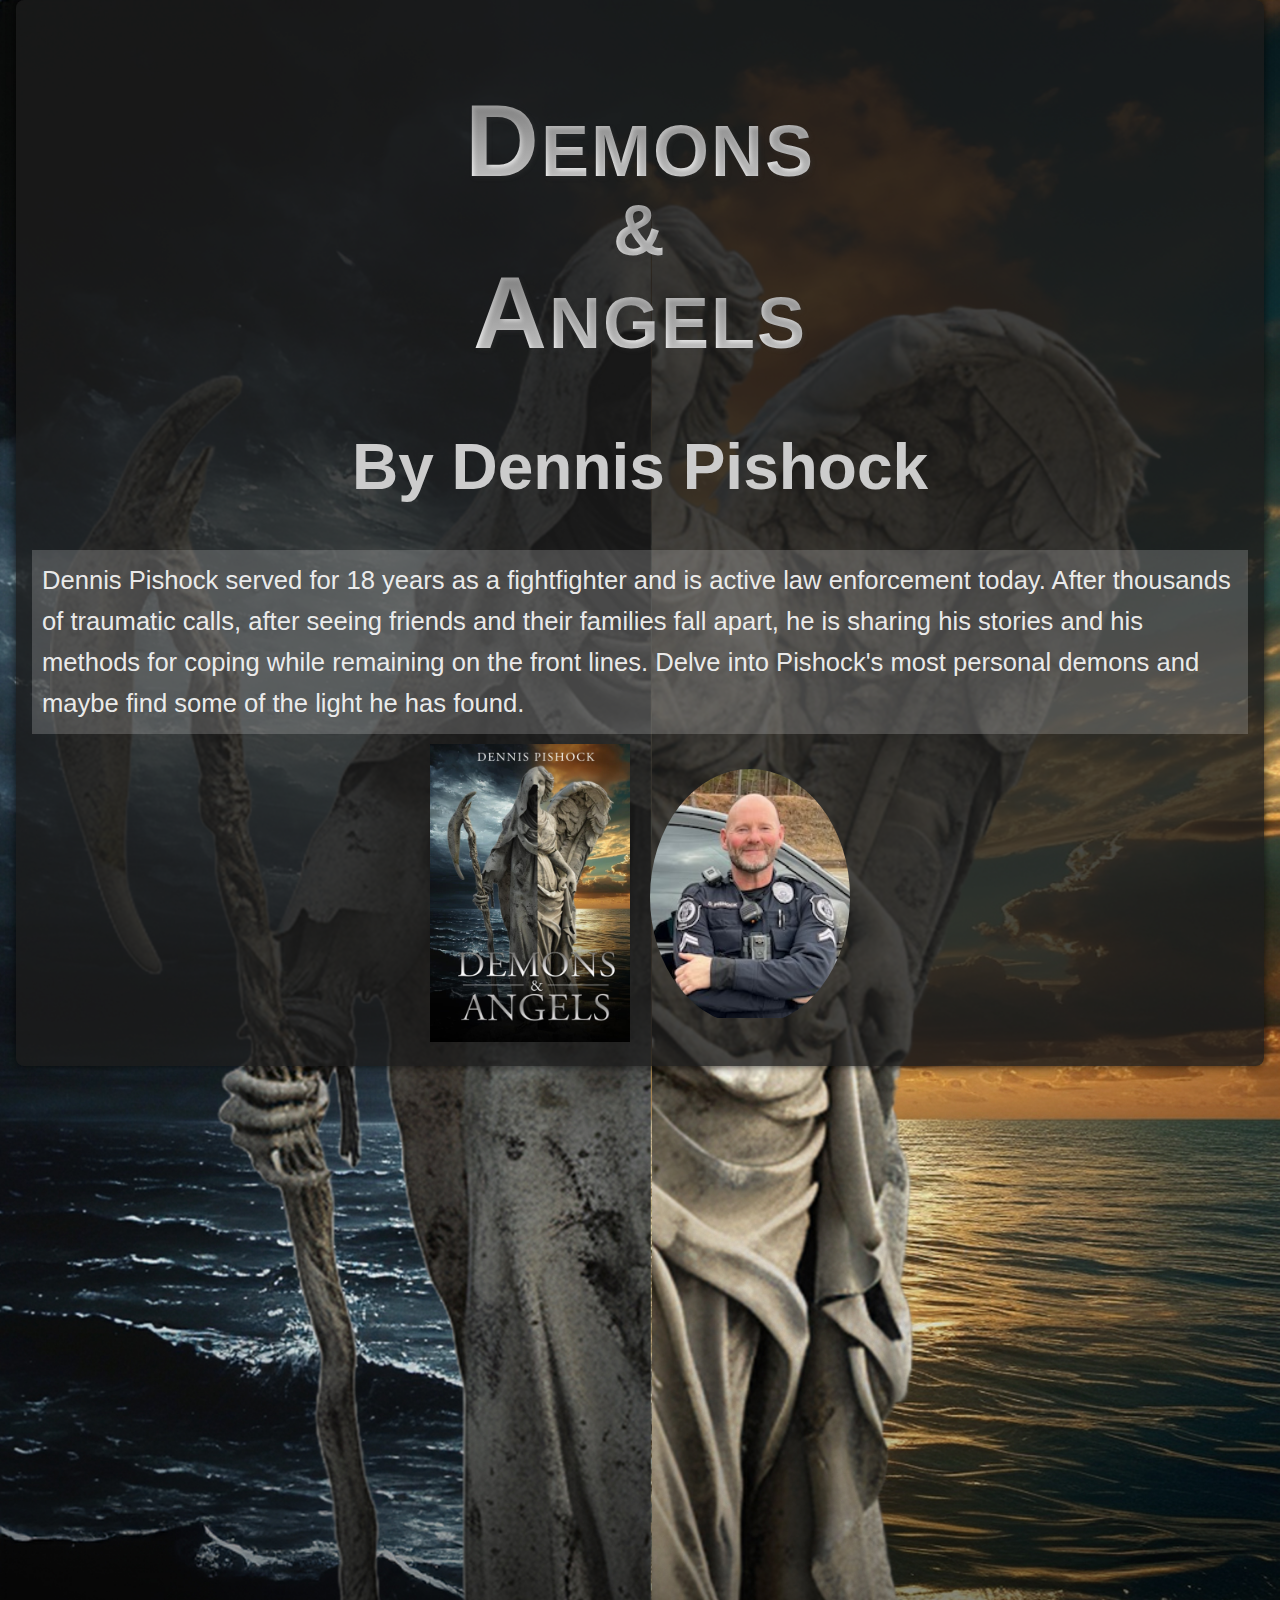
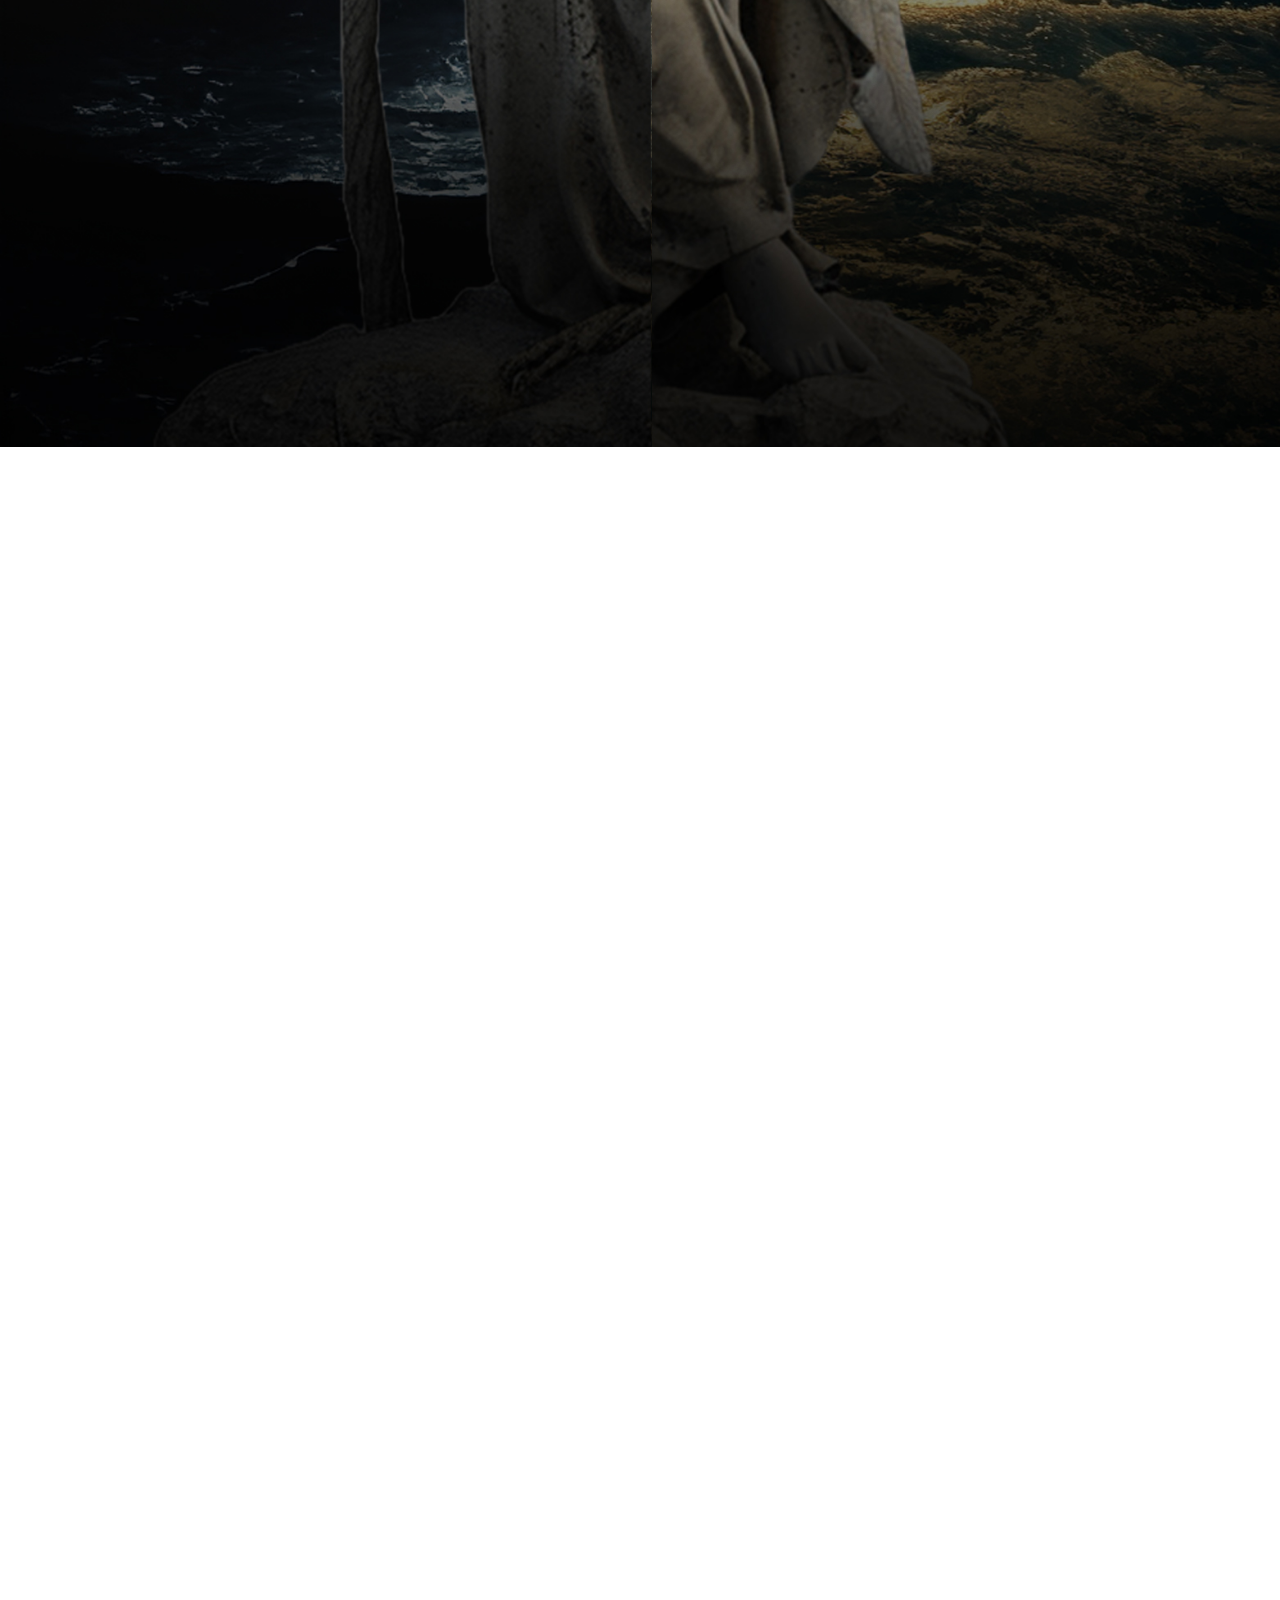
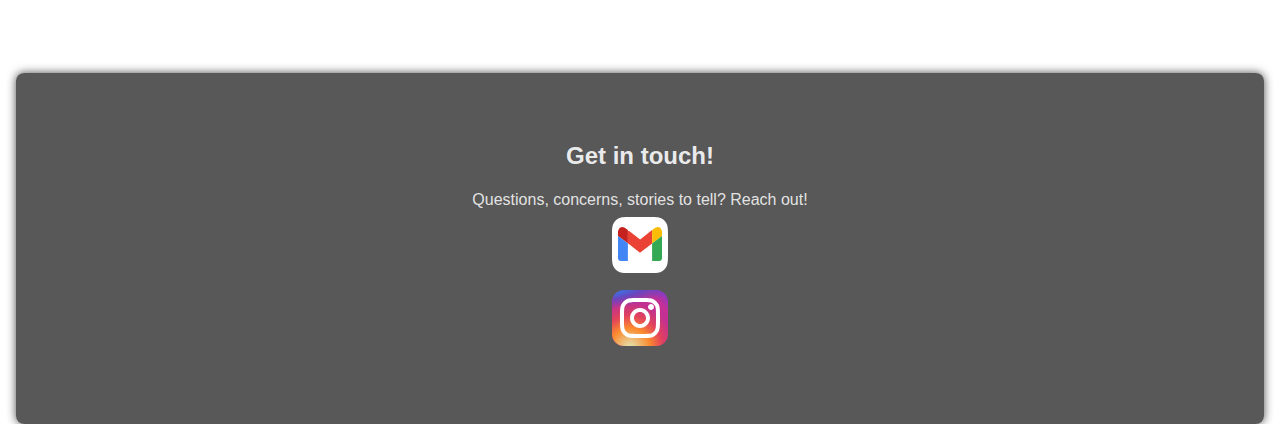
==== index.html @ 076e2043 "feat: overhaul gallery to remove scrolling and other items that were problematic on mobile" ====
<!DOCTYPE html>
<html lang="en">

	<head>
		<script>(function(w,d,s,l,i){w[l]=w[l]||[];w[l].push({'gtm.start':
			new Date().getTime(),event:'gtm.js'});var f=d.getElementsByTagName(s)[0],
			j=d.createElement(s),dl=l!='dataLayer'?'&l='+l:'';j.async=true;j.src=
			'https://www.googletagmanager.com/gtm.js?id='+i+dl;f.parentNode.insertBefore(j,f);
			})(window,document,'script','dataLayer','GTM-PN4RQTBS');
		</script>

		<meta charset="UTF-8">
		<meta name="viewport" content="width=device-width, initial-scale=1.0">
		<meta name="description" content="The demons are the trolls telling you are not good enough, you didn't train hard enough, or you're never going to get that dream home or job promotion. The demons are also the ones we encounter on the worst of incidents. These demons are very, very real.">
		<meta name="keywords" content="demons, angels, law enforcement, leo, firefighter, struggle, meditation, martial arts, police">
		<title>Dennis Pishock: Demons & Angels</title>
		<link rel="stylesheet" href="css/styles.css">

		<script type="module" src="js/app.js"></script>
	</head>

	<body>

		<section id="intro">
			<h1>
				<span id="title-1" class="titlify">Demons</span>
				<span id="title-2" class="titlify">&</span>
				<span id="title-3" class="titlify">Angels</span>
			</h1>
			<h2 class="byline">By Dennis Pishock</h2>

			<div class="copyblock greybox">
				<p>Dennis Pishock served for 18 years as a fightfighter and is active law enforcement today.
				After thousands of traumatic calls, after seeing friends and their families fall apart,
				he is sharing his stories and his methods for coping while remaining on the front lines.
				Delve into Pishock's most personal demons and maybe find some of the light he has found.</p>
			</div>

			<div class="intro-image">
				<div><img src="img/cover.jpg" alt="Full cover of Demons and Angels" class="intro-cover"></div>
				<div class="author-image"><img src="img/pishock.png" alt="Dennis Pischock in uniform"></div>
			</div>

		</section>

		<section id="synopsis">
			<p>
				This is my personal journey and a book intended to help not only myself but every LEO and firefighter who has worn the badge,
				spending countless sleepless nights away from their families. I believe this book will also resonate with our military personnel and anyone who has chosen to serve this great country.
				I have trained with and alongside every branch of our exceptional military. Every military member I've spoken with has told me the same thing: they chose public safety to regain the brotherhood they had lost.
				Servitude is where "it's at," and you either understand that or you don't. To those who serve, I love you and look forward to meeting you all in person someday.
				To those who purposely choose not to embrace the honor of serving, you've truly missed out &mdash; you'll never understand.
			</p>
			<a href="https://www.amazon.com/Demons-Angels-Dennis-Pishock-ebook/dp/B0DDJ18MWT/ref=tmm_kin_swatch_0?_encoding=UTF8&qid=&sr=#customerReviews" target="_blank" rel="noopener">
				<button>Read Amazon Reviews</button>
			</a>
		</section>

		<section id="buy">
			<h2>Buy on Amazon</h2>
			<ul>
				<li>
					<a href="https://www.amazon.com/Demons-Angels-Dennis-Pishock/dp/B0DD3QXQTS/ref=tmm_hrd_swatch_0?_encoding=UTF8&qid=&sr=" target="_blank" rel="noopener">Hardback</a>
				</li>
				<li>
					<a href="https://www.amazon.com/Demons-Angels-Dennis-Pishock/dp/B0DCGM8TS5/ref=tmm_pap_swatch_0?_encoding=UTF8&qid=&sr=" target="_blank" rel="noopener">Paperback</a>
				</li>
				<li>
					<a href="https://www.amazon.com/Demons-Angels-Dennis-Pishock-ebook/dp/B0DDJ18MWT/ref=tmm_kin_swatch_0?_encoding=UTF8&qid=&sr=" target="_blank" rel="noopener">Kindle</a>
				</li>
			</ul>
		</section>

		<section id="gallery">
			<h2>Photo Gallery</h2>
			<ol></ol>

			<template id="gallery-item-template">
				<li><img src="" data-caption="" alt=""></li>
			</template>

		</section>

		<section id="contact">
			<h2>Get in touch!</h2>
			<p>Questions, concerns, stories to tell?  Reach out!</p>
			<ul>
				<li>
					<a href="mailto:dpdemonsandangels@gmail.com"><img src="img/icon-gmail.svg" alt="Gmail icon" class="contact-icon"></a>
				</li>
				<li>
					<a href="https://instagram.com/pishocks_patriots" target="_blank" rel="noopener"><img src="img/icon-instagram.svg" alt="Gmail icon" class="contact-icon"></a>
				</li>
			</ul>
		</section>
  </body>
</html>
---- css/styles.css ----
@import url(gallery.css);
@import url(lightbox.css);
/*
    @import url(carousel.css);
*/

:root {
    --black: #000;
    --blackish-90: rgba(0, 0, 0, 0.90);
    --blackish-80: rgba(0, 0, 0, 0.8);
    --blackish-60: rgba(0, 0, 0, 0.60);
    --blackish-50: rgba(0, 0, 0, 0.50);

    --white: #fff;
    --whiteish-90: rgba(255, 255, 255, 0.9);

    --lightgrey: #ccc;
    --lightgrey-90: rgba(245, 245, 245, 0.9);
    --lightgrey-20: rgba(245, 245, 245, 0.2);

    --mediumgrey: #999;
    --darkgrey: #333;
    --darkgrey-80: rgba(46, 46, 46, 0.8);

    --darkgreybg-80: rgba(28, 28, 28, 0.8);

    --greyshadow: rgba(55, 55, 55, 0.3);
    --blackshadow: rgba(0, 0, 0, 0.7);

    --red: #d32f2f;
    --blue: #1976d2;

    --bgimage: url('../img/cover_nowords_1563x2500.jpg');
}

* {
    margin: 0;
    padding: 0;
    box-sizing: border-box;
}

body {
    font-family: Garamond, Arial, sans-serif;
    background-color: var(--darkgreybg-80);
    color: var(--lightgrey-90);
    line-height: 1.6;
    padding: 0 1em;
    background: var(--bgimage) top center no-repeat;
    background-size: cover;
    background-attachment: fixed;
}

html {
    scroll-behavior: smooth;
}

section {
    padding: 4em 0;
    text-align: center;
    background-color: var(--darkgreybg-80);
    box-shadow: 0 0 10px var(--blackshadow);
    border-radius: 8px;
    margin-bottom: 2em;
    opacity: 0;
    transform: translateY(50px);
    transition: opacity 0.6s ease-out, transform 0.6s ease-out;
}

section#intro {
    animation: fadeInImmediate 0.6s ease-out forwards;
}

section.visible {
    opacity: 1;
    transform: translateY(0);
}

h1, h2 {
    color: var(--whiteish-90);
    margin-bottom: 0.5em;
}

#intro {
    padding: 6em 1em 1em 1em;
    color: var(--whiteish-90);
}

#intro h1 {
    font-size: 2.5em;
    letter-spacing: 2px;
    margin-bottom: 0.5em;
}

#intro p {
    font-size: 2vw;
}

@media (max-width: 768px) {
    #intro p {
        font-size: 3vw;
    }
}

@media (max-width: 500px) {
    #intro p {
        font-size: 4.5vw;
    }
}


#intro h1 {
    font-size: 8vw;
    text-align: center;
}

#intro h1 span {
    line-height: 7vw;
    font-variant: small-caps;
    display: block;
}

#intro h1 #title-2 {
    font-size: 70%;
}

#intro h1 #title-3 {
    position: relative;
    top: -7px;
}

.titlify {
    background: linear-gradient(to bottom, var(--mediumgrey), var(--white));
    -webkit-background-clip: text;
    -webkit-text-fill-color: transparent;
    background-clip: text;
    text-shadow: 2px 2px 4px var(--greyshadow);
}

.byline {
    color: var(--lightgrey);
    text-align: center;
    font-size: 5vw;
}

.subtitle {
    font-size: 4vw;
    margin: 15px 0px;
}

.intro-image {
    margin-top: 10px;
    display: flex;
    flex-direction: column;
    align-items: center;
    justify-content: center;
    text-align: center;
    gap: 20px;
}

@media (min-width: 500px) {
    .intro-image {
        flex-direction: row;
    }
}

.intro-image .intro-cover {
    width: 200px;
}

.intro-image .author-image {
    width: 200px;
    border-radius: 50%;
    overflow: hidden;
}

.intro-image .author-image img {
    width: 100%;
    height: 100%;
    object-fit: cover;
}

.greybox {
    background-color: var(--lightgrey-20);
}

#synopsis {
    background-color: var(--darkgrey-80);
    padding: 2vw;
}

#synopsis p {
    text-align: left;
    font-size: 2vw;
    max-width: 800px;
    margin: 0 auto;
    padding: 1em;
    color: var(--lightgrey-90);
}

@media (max-width: 768px) {
    #synopsis p {
        font-size: 3vw;
    }
}

@media (max-width: 500px) {
    #synopsis p {
        font-size: 4.5vw;
    }
}

#synopsis button {
    background-color: var(--red);
    color: var(--white);
    border: none;
    padding: 0.75em 1.5em;
    font-size: 1em;
    cursor: pointer;
    transition: background-color 0.3s ease;
}

#synopsis button:hover {
    background-color: var(--blue);
}

#buy {
    background-color: var(--blackish-80);
}

#buy ul {
    list-style: none;
    display: flex;
    justify-content: center;
    gap: 2em;
}

#buy a {
    text-decoration: none;
    color: var(--blue);
    font-size: 1.1em;
    border-bottom: 2px solid transparent;
    transition: border-bottom 0.3s ease;
}

#buy a:hover {
    border-bottom: 2px solid var(--red);
}

#gallery {
    position: relative;
    overflow: hidden;
    padding: 2em 1em;
    background-color: var(--darkgrey-80);
    text-align: center;
}

#contact {
    opacity: 1;
    background-color: var(--darkgrey-80);
}

#contact ul {
    list-style: none;
    padding: 0;
}

#contact .contact-icon {
    width: 5vw;
}

#contact a {
    text-decoration: none;
    color: var(--red);
    font-size: 1.2em;
    transition: color 0.3s ease;
}

#contact a:hover {
    color: var(--blue);
}

.copyblock {
    text-align: left;
    padding: 10px;
}

@media (max-width: 768px) {
    #buy ul {
        flex-direction: column;
    }

    #intro h1 {
        font-size: 2em;
    }

    #intro p {
        font-size: 1em;
    }
}

@keyframes fadeInImmediate {
    0% {
        opacity: 0;
        transform: translateY(50px);
    }
    100% {
        opacity: 1;
        transform: translateY(0);
    }
}
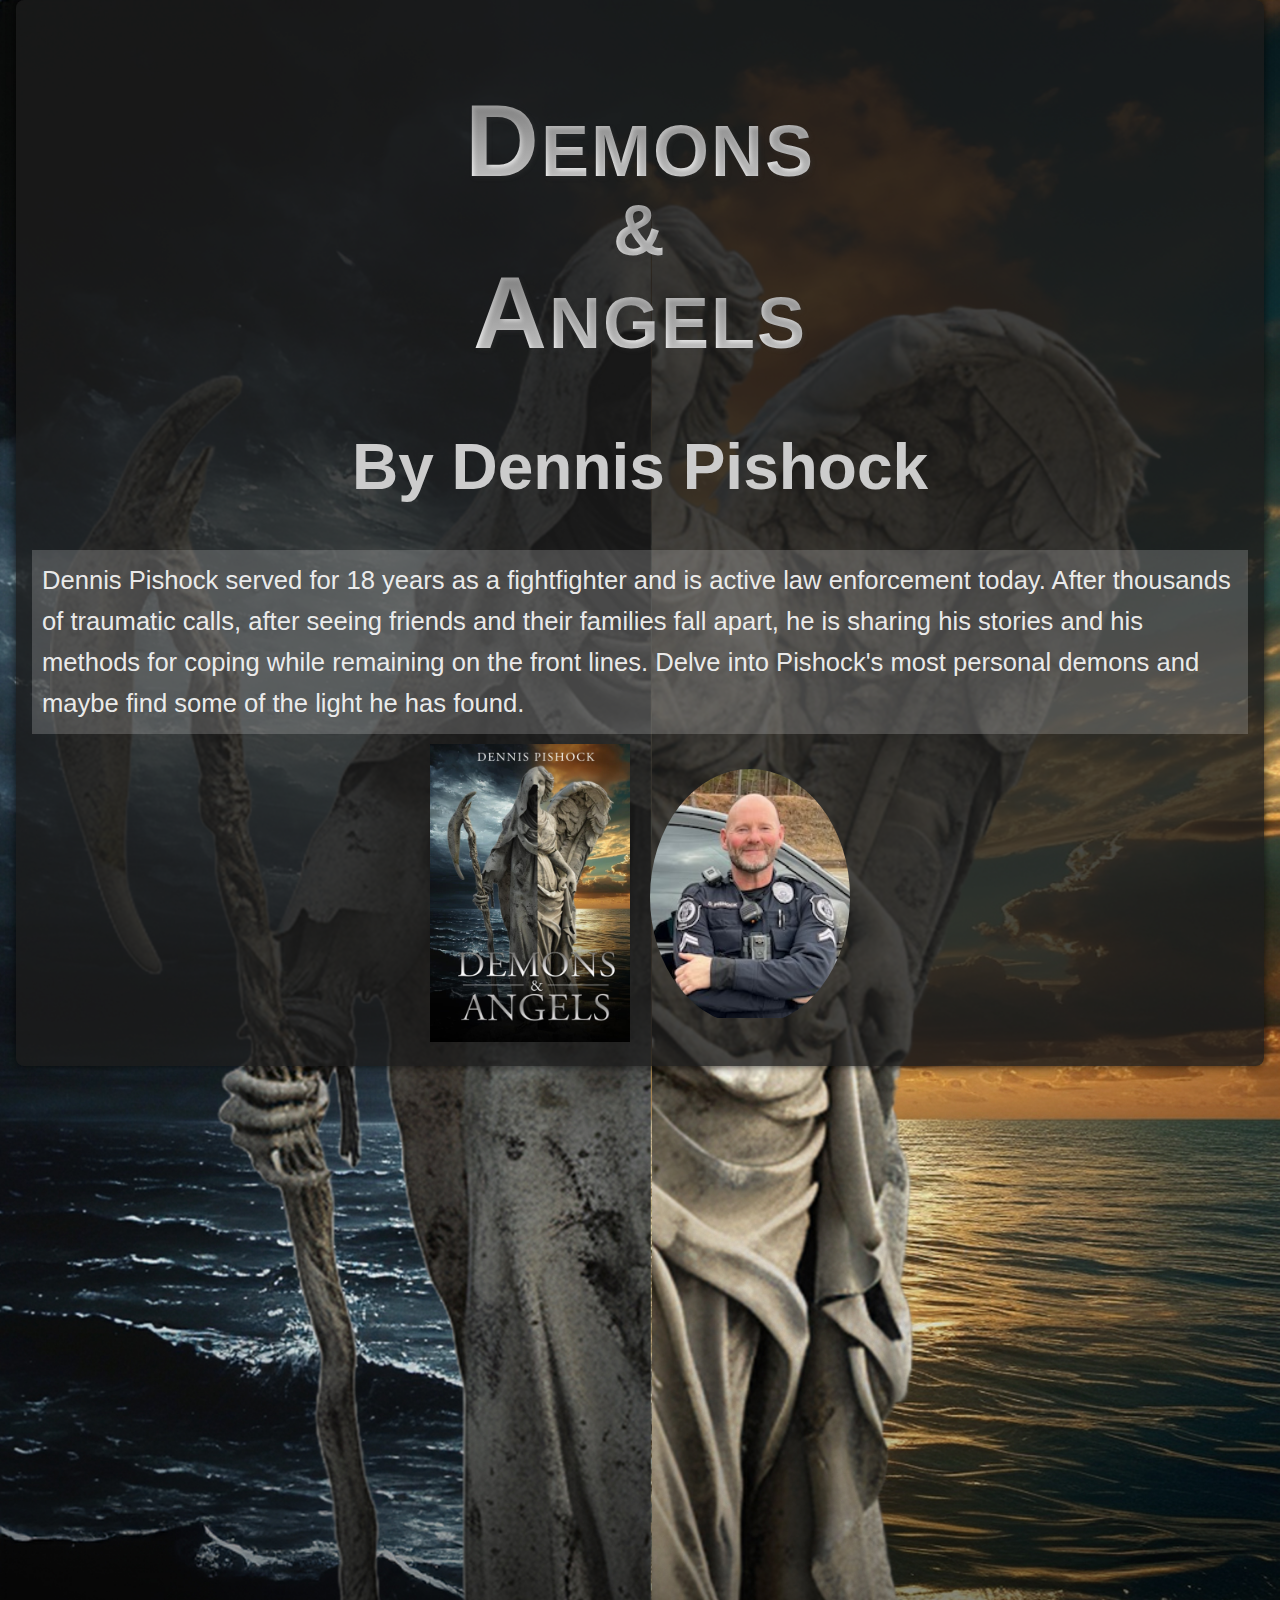
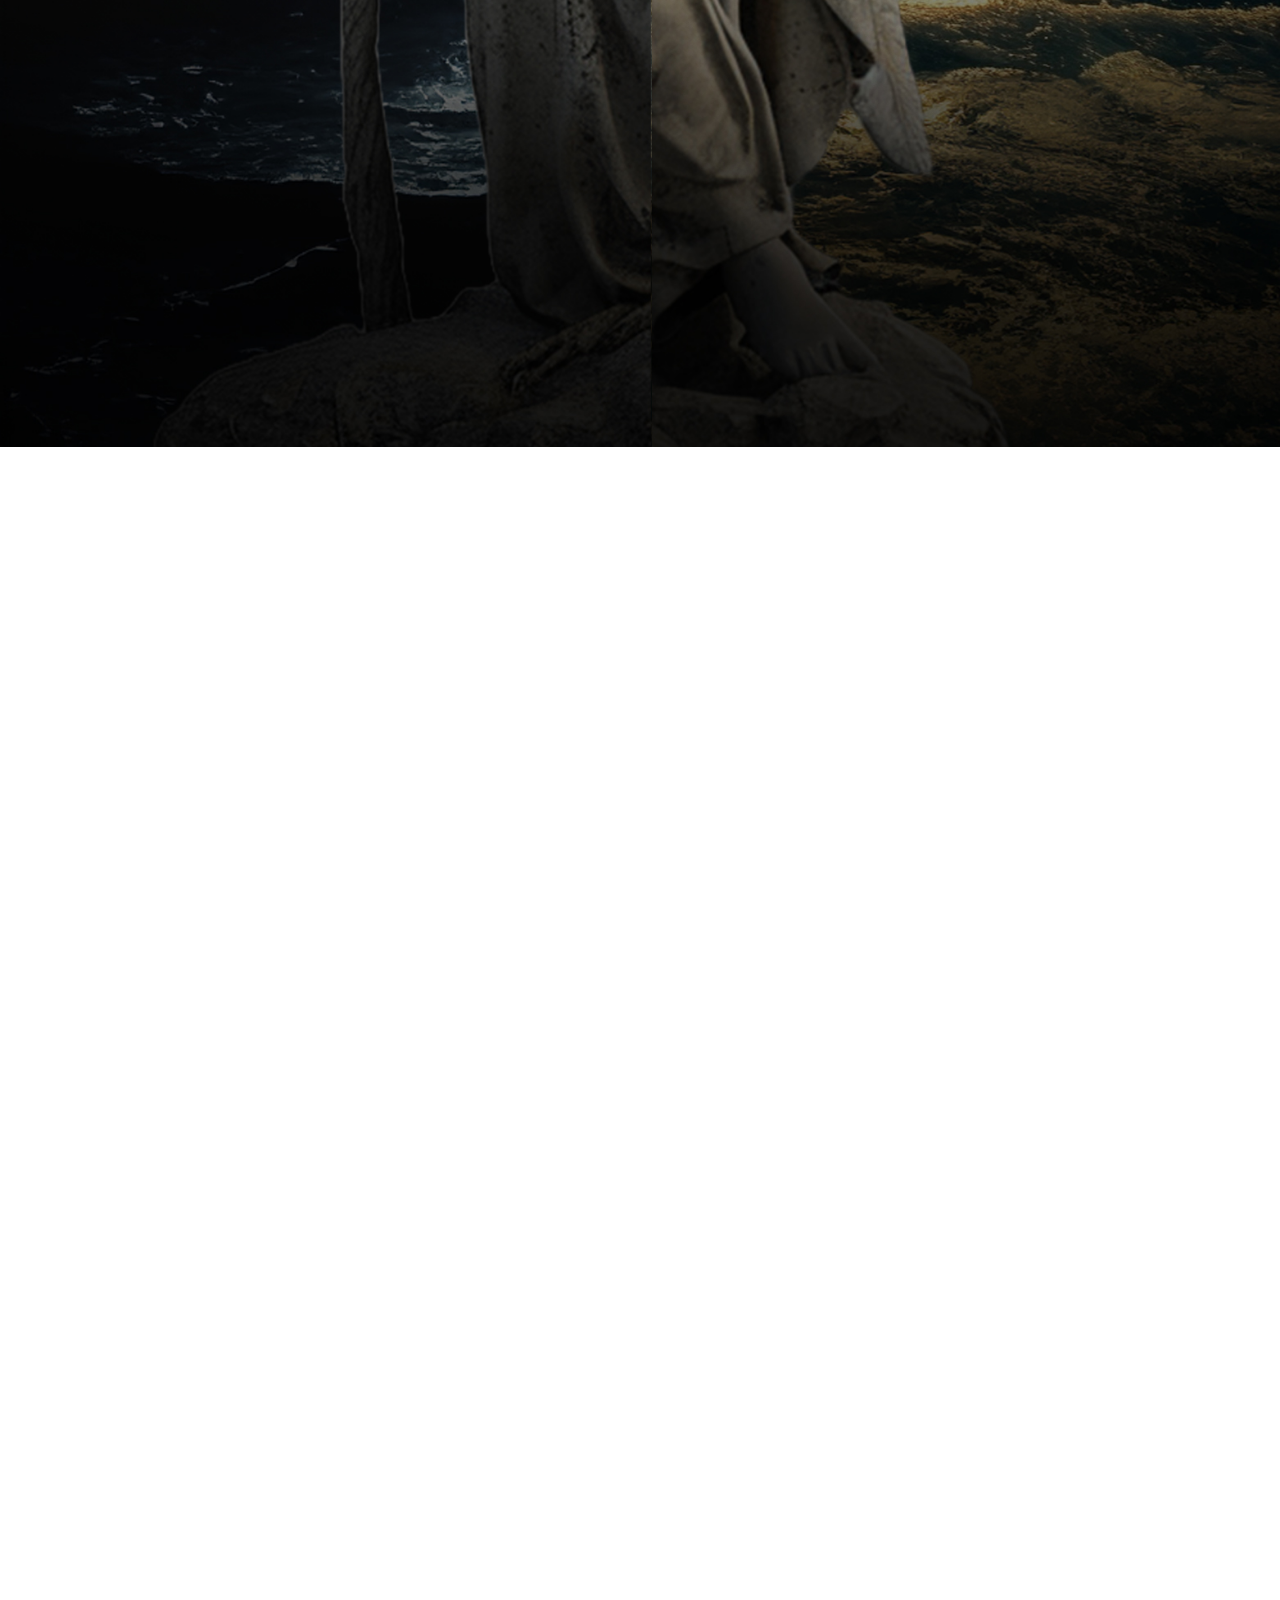
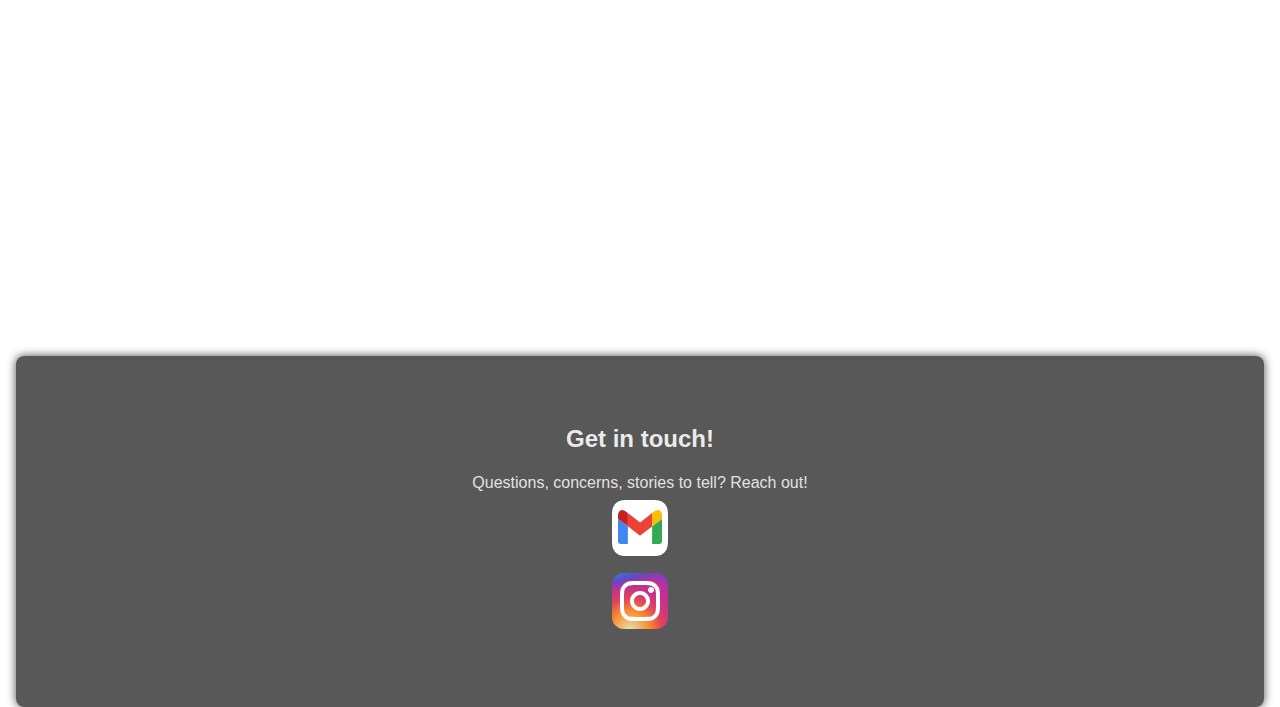
==== commit de483488: "feat: add buttons and implement review listing" ====
--- a/index.html
+++ b/index.html
@@ -14,6 +14,7 @@
 		<meta name="description" content="The demons are the trolls telling you are not good enough, you didn't train hard enough, or you're never going to get that dream home or job promotion. The demons are also the ones we encounter on the worst of incidents. These demons are very, very real.">
 		<meta name="keywords" content="demons, angels, law enforcement, leo, firefighter, struggle, meditation, martial arts, police">
 		<title>Dennis Pishock: Demons & Angels</title>
+		<link rel="icon" type="image/x-icon" href="favicon.ico">
 		<link rel="stylesheet" href="css/styles.css">
 
 		<script type="module" src="js/app.js"></script>
@@ -60,23 +61,68 @@
 			<h2>Buy on Amazon</h2>
 			<ul>
 				<li>
-					<a href="https://www.amazon.com/Demons-Angels-Dennis-Pishock/dp/B0DD3QXQTS/ref=tmm_hrd_swatch_0?_encoding=UTF8&qid=&sr=" target="_blank" rel="noopener">Hardback</a>
+					<a href="https://www.amazon.com/Demons-Angels-Dennis-Pishock/dp/B0DD3QXQTS/ref=tmm_hrd_swatch_0?_encoding=UTF8&qid=&sr=" target="_blank" rel="noopener" class="buy-button">Hardback</a>
 				</li>
 				<li>
-					<a href="https://www.amazon.com/Demons-Angels-Dennis-Pishock/dp/B0DCGM8TS5/ref=tmm_pap_swatch_0?_encoding=UTF8&qid=&sr=" target="_blank" rel="noopener">Paperback</a>
+					<a href="https://www.amazon.com/Demons-Angels-Dennis-Pishock/dp/B0DCGM8TS5/ref=tmm_pap_swatch_0?_encoding=UTF8&qid=&sr=" target="_blank" rel="noopener" class="buy-button">Paperback</a>
 				</li>
 				<li>
-					<a href="https://www.amazon.com/Demons-Angels-Dennis-Pishock-ebook/dp/B0DDJ18MWT/ref=tmm_kin_swatch_0?_encoding=UTF8&qid=&sr=" target="_blank" rel="noopener">Kindle</a>
+					<a href="https://www.amazon.com/Demons-Angels-Dennis-Pishock-ebook/dp/B0DDJ18MWT/ref=tmm_kin_swatch_0?_encoding=UTF8&qid=&sr=" target="_blank" rel="noopener" class="buy-button">Kindle</a>
 				</li>
 			</ul>
+
+			<div id="reviews">
+				<!--★ ☆-->
+				<h3>What people are saying</h3>
+				<div class="review">
+					<div class="review-header">
+						<span class="review-stars">★★★★★</span>
+						<span class="reviewer-name">Tami britt</span>
+						<span class="review-title">MUST READ!!</span>
+					</div>
+					<div class="review-date-location">Reviewed in the United States on August 21, 2024</div>
+					<p class="review-text">
+						"If you're military or public safety, active or retired, if you're thinking about considering one of these career paths, READ THIS BOOK! ..."
+						<a href="https://www.amazon.com/gp/customer-reviews/R1P83FTAISD0F0/ref=cm_cr_dp_d_rvw_ttl?ie=UTF8&ASIN=B0DDJ18MWT" target="_blank" rel="noopener" class="read-full">Read full review</a>
+					</p>
+				</div>
+				<div class="review">
+					<div class="review-header">
+						<span class="review-stars">★★★★★</span>
+						<span class="reviewer-name">A. J. and R.J.</span>
+						<span class="review-title">An awesome book on a difficult subject.</span>
+					</div>
+					<div class="review-date-location">Reviewed in the United States on August 26, 2024</div>
+					<p class="review-text">
+						"A must read for anyone who has been a fire fighter or law enforcement officer or is considering one of these career paths. ..."
+						<a href="https://www.amazon.com/gp/customer-reviews/R37LE2A5ZU4LBE/ref=cm_cr_dp_d_rvw_ttl?ie=UTF8&ASIN=B0DDJ18MWT" target="_blank" rel="noopener" class="read-full">Read full review</a>
+					</p>
+				</div>
+				<div class="review">
+					<div class="review-header">
+						<span class="review-stars">★★★★★</span>
+						<span class="reviewer-name">Alysia Cahn</span>
+						<span class="review-title">Wrath</span>
+					</div>
+					<div class="review-date-location">Reviewed in the United States on August 22, 2024</div>
+					<p class="review-text">
+						"Having worked with Dennis for years and having demons from the military, fire service, and now a park ranger, this hits home. The issues that we all suffer are real..."
+						<a href="https://www.amazon.com/gp/customer-reviews/R3BIVJZA5SYBFV/ref=cm_cr_dp_d_rvw_ttl?ie=UTF8&ASIN=B0DDJ18MWT" target="_blank" rel="noopener" class="read-full">Read full review</a>
+					</p>
+				</div>
+			</div>
+
 		</section>
+		
+
+		
 
 		<section id="gallery">
 			<h2>Photo Gallery</h2>
 			<ol></ol>
 
 			<template id="gallery-item-template">
-				<li><img src="" data-caption="" alt=""></li>
+				<li><img></li>
 			</template>
 
 		</section>
--- a/css/styles.css
+++ b/css/styles.css
@@ -191,7 +191,6 @@
 #synopsis p {
     text-align: left;
     font-size: 2vw;
-    max-width: 800px;
     margin: 0 auto;
     padding: 1em;
     color: var(--lightgrey-90);
@@ -225,26 +224,102 @@
 
 #buy {
     background-color: var(--blackish-80);
+    padding: 2em 1em;
+    text-align: center;
 }
 
 #buy ul {
     list-style: none;
     display: flex;
     justify-content: center;
-    gap: 2em;
-}
-
-#buy a {
+    gap: 1.5em;
+    padding: 0;
+}
+
+.buy-button {
+    background-color: var(--blue);
+    color: var(--white);
+    padding: 0.75em 1.5em;
+    border-radius: 5px;
+    font-size: 1.2em;
+    text-transform: uppercase;
     text-decoration: none;
+    transition: background-color 0.3s ease, transform 0.2s ease;
+    display: inline-block;
+    box-shadow: 0 4px 6px rgba(0, 0, 0, 0.1);
+}
+
+.buy-button:hover {
+    background-color: var(--red);
+    transform: translateY(-2px);
+}
+
+.buy-button:active {
+    transform: translateY(0);
+    box-shadow: 0 2px 4px rgba(0, 0, 0, 0.2);
+}
+
+#reviews {
+    margin-top: 2em;
+    padding: 1vw;
+    background-color: var(--blackish-60);
+    border-radius: 8px;
+    box-shadow: 0 4px 6px rgba(0, 0, 0, 0.1);
+}
+
+#reviews h3 {
+    color: var(--white);
+    font-size: 1.5em;
+    margin-bottom: 1em;
+    text-align: center;
+}
+
+.review {
+    padding: 1em;
+    border-bottom: 1px solid var(--greyish-60);
+}
+
+.review:last-child {
+    border-bottom: none;
+}
+
+.review-header {
+    font-size: 0.9em;
+    color: var(--greyish-40);
+    margin-bottom: 0.5em;
+}
+
+.review-stars {
+    color: rgb(255, 164, 28);
+    font-weight: bold;
+}
+
+.reviewer-name {
+    font-weight: bold;
+    color: var(--white);
+}
+
+.review-date-location {
+    color: var(--greyish-40);
+}
+
+.review-text {
+    color: var(--white);
+    font-size: 1em;
+    line-height: 1.5;
+}
+
+.review-text a.read-full {
     color: var(--blue);
-    font-size: 1.1em;
-    border-bottom: 2px solid transparent;
-    transition: border-bottom 0.3s ease;
-}
-
-#buy a:hover {
-    border-bottom: 2px solid var(--red);
-}
+    text-decoration: none;
+    font-weight: bold;
+}
+
+.review-text a.read-full:hover {
+    text-decoration: underline;
+}
+
+
 
 #gallery {
     position: relative;
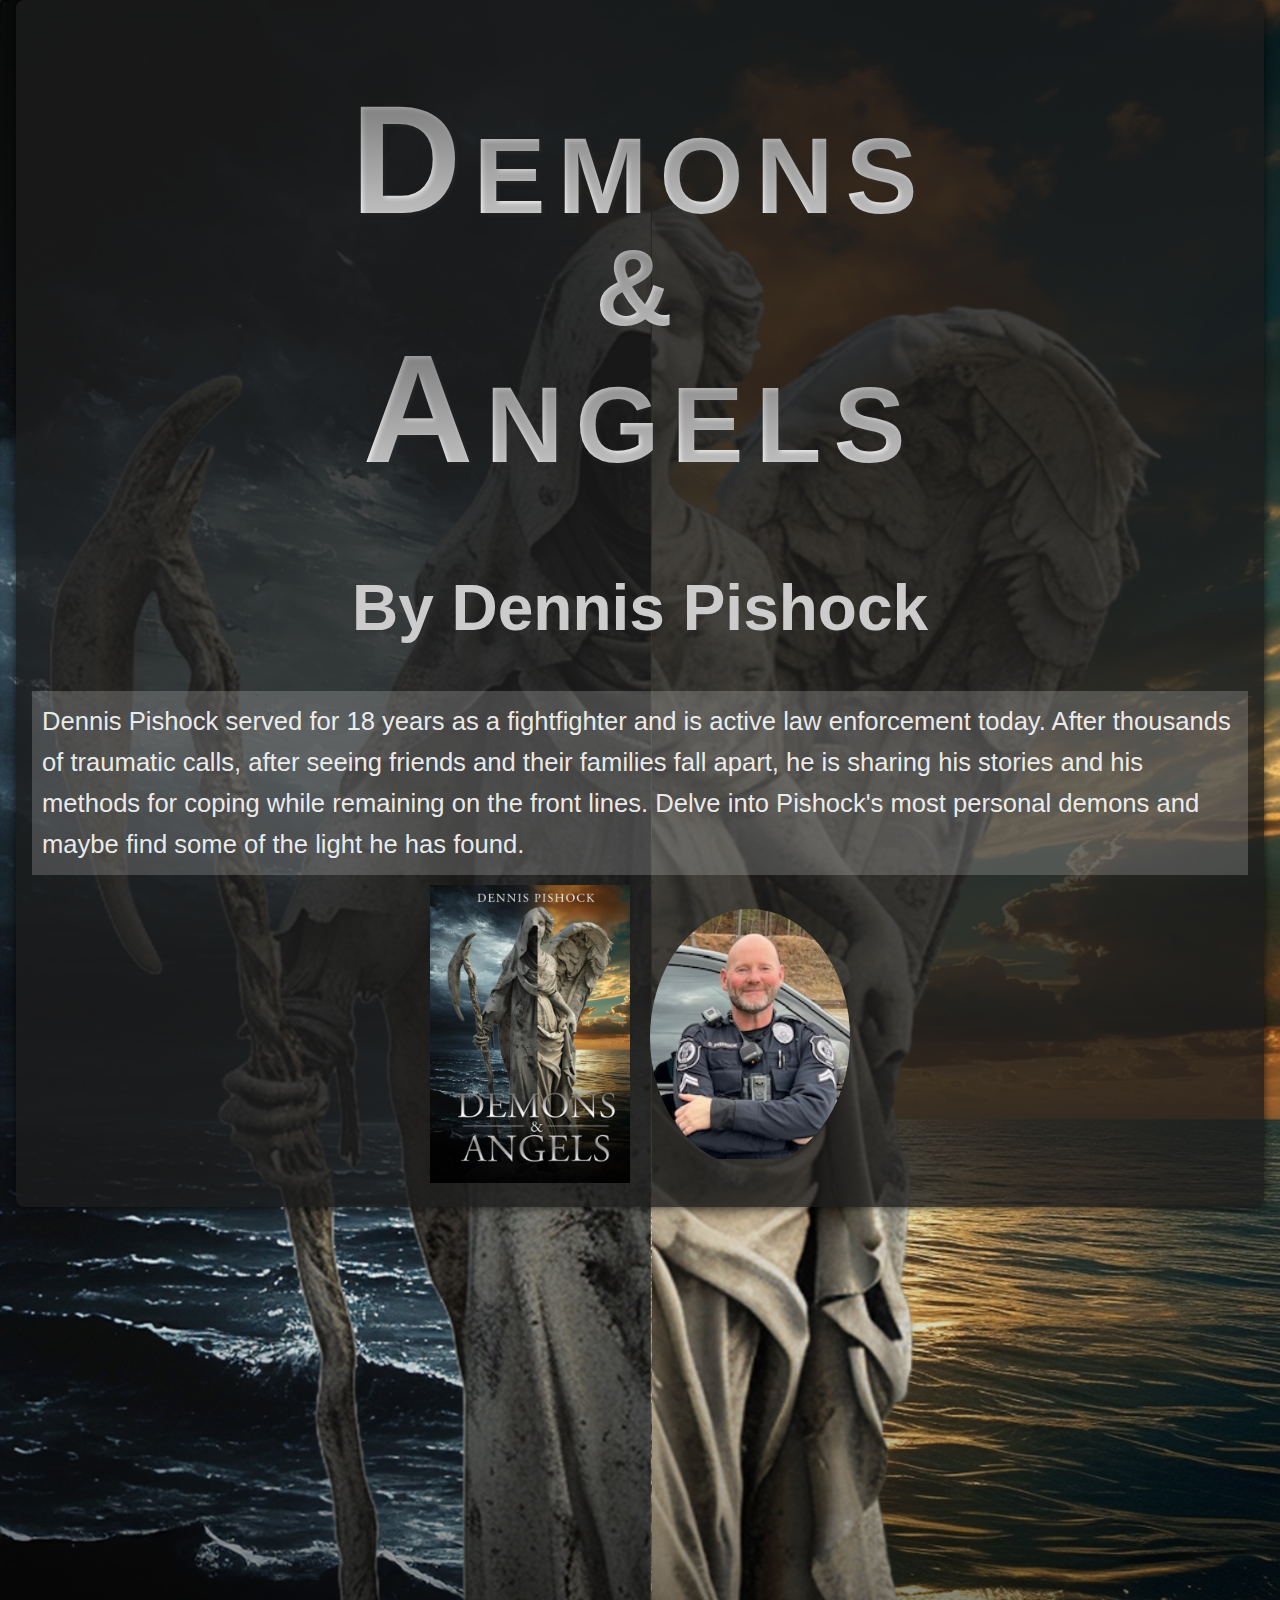
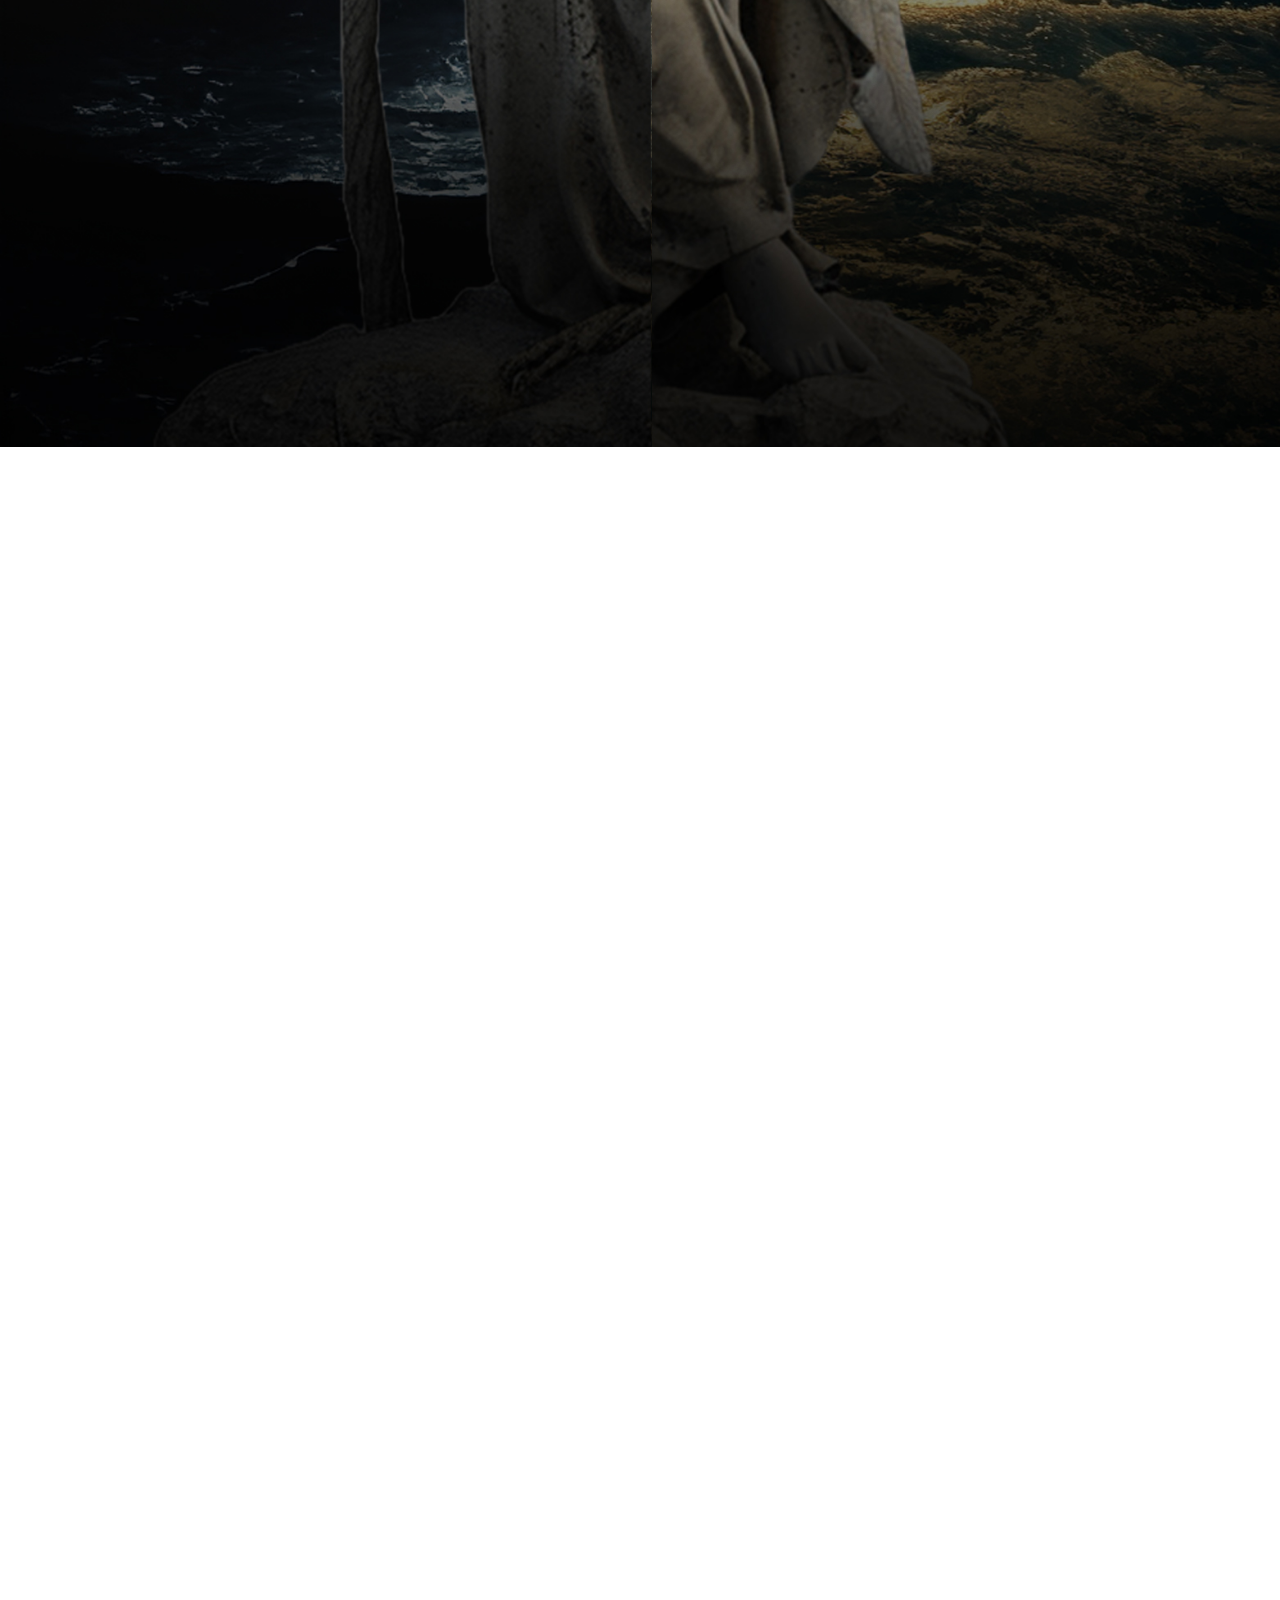
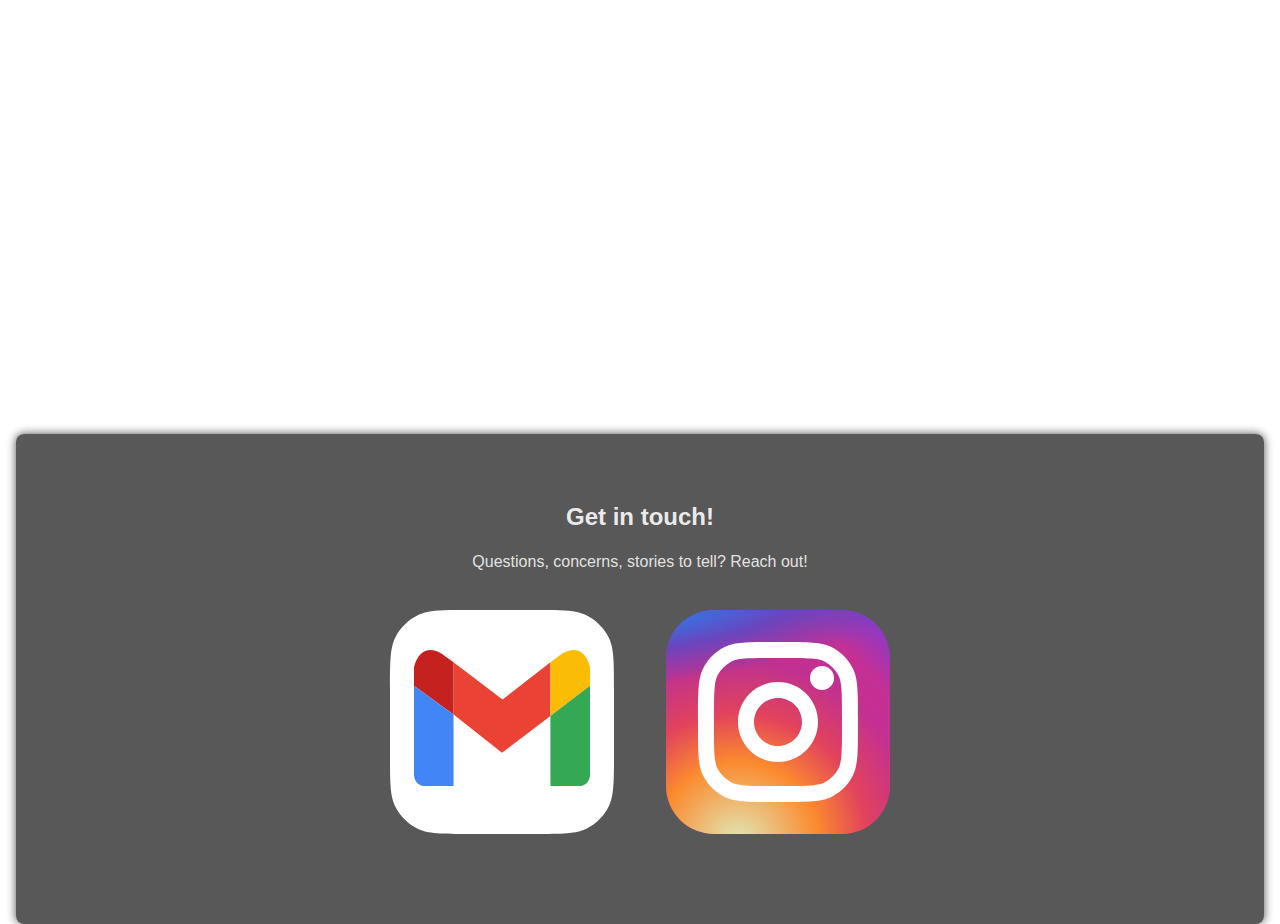
==== commit 57948fd8: "fix: improve footer layout and visibility" ====
--- a/index.html
+++ b/index.html
@@ -73,7 +73,6 @@
 
 			<div id="reviews">
 				<!--★ ☆-->
-				<h3>What people are saying</h3>
 				<div class="review">
 					<div class="review-header">
 						<span class="review-stars">★★★★★</span>
@@ -113,9 +112,6 @@
 			</div>
 
 		</section>
-		
-
-		
 
 		<section id="gallery">
 			<h2>Photo Gallery</h2>
@@ -129,15 +125,16 @@
 
 		<section id="contact">
 			<h2>Get in touch!</h2>
-			<p>Questions, concerns, stories to tell?  Reach out!</p>
-			<ul>
+			<p>Questions, concerns, stories to tell? Reach out!</p>
+			<ul class="contact-list">
 				<li>
 					<a href="mailto:dpdemonsandangels@gmail.com"><img src="img/icon-gmail.svg" alt="Gmail icon" class="contact-icon"></a>
 				</li>
 				<li>
-					<a href="https://instagram.com/pishocks_patriots" target="_blank" rel="noopener"><img src="img/icon-instagram.svg" alt="Gmail icon" class="contact-icon"></a>
+					<a href="https://instagram.com/pishocks_patriots" target="_blank" rel="noopener"><img src="img/icon-instagram.svg" alt="Instagram icon" class="contact-icon"></a>
 				</li>
 			</ul>
 		</section>
-  </body>
+
+	</body>
 </html>--- a/css/styles.css
+++ b/css/styles.css
@@ -1,8 +1,6 @@
 @import url(gallery.css);
 @import url(lightbox.css);
-/*
-    @import url(carousel.css);
-*/
+
 
 :root {
     --black: #000;
@@ -87,7 +85,7 @@
 
 #intro h1 {
     font-size: 2.5em;
-    letter-spacing: 2px;
+    letter-spacing: 12px;
     margin-bottom: 0.5em;
 }
 
@@ -95,26 +93,13 @@
     font-size: 2vw;
 }
 
-@media (max-width: 768px) {
-    #intro p {
-        font-size: 3vw;
-    }
-}
-
-@media (max-width: 500px) {
-    #intro p {
-        font-size: 4.5vw;
-    }
-}
-
-
 #intro h1 {
-    font-size: 8vw;
+    font-size: 12vw;
     text-align: center;
 }
 
 #intro h1 span {
-    line-height: 7vw;
+    line-height: 10vw;
     font-variant: small-caps;
     display: block;
 }
@@ -157,12 +142,6 @@
     gap: 20px;
 }
 
-@media (min-width: 500px) {
-    .intro-image {
-        flex-direction: row;
-    }
-}
-
 .intro-image .intro-cover {
     width: 200px;
 }
@@ -194,18 +173,6 @@
     margin: 0 auto;
     padding: 1em;
     color: var(--lightgrey-90);
-}
-
-@media (max-width: 768px) {
-    #synopsis p {
-        font-size: 3vw;
-    }
-}
-
-@media (max-width: 500px) {
-    #synopsis p {
-        font-size: 4.5vw;
-    }
 }
 
 #synopsis button {
@@ -319,8 +286,6 @@
     text-decoration: underline;
 }
 
-
-
 #gallery {
     position: relative;
     overflow: hidden;
@@ -334,13 +299,18 @@
     background-color: var(--darkgrey-80);
 }
 
-#contact ul {
+.contact-list {
+    margin-top: 20px;
     list-style: none;
     padding: 0;
-}
-
-#contact .contact-icon {
-    width: 5vw;
+    display: flex;
+    flex-direction: row;
+    justify-content: center;
+    gap: 20px;
+}
+
+.contact-icon {
+    width: 20vw;
 }
 
 #contact a {
@@ -354,6 +324,7 @@
     color: var(--blue);
 }
 
+
 .copyblock {
     text-align: left;
     padding: 10px;
@@ -364,13 +335,55 @@
         flex-direction: column;
     }
 
+    #intro p {
+        font-size: 4.5vw;
+    }
+
     #intro h1 {
-        font-size: 2em;
-    }
-
+        font-size: 16vw;
+        letter-spacing: 7px;
+    }    
+
+    #intro h1 span {
+        line-height: 12vw;
+    }
+
+    #synopsis p {
+        font-size: 3vw;
+    }    
+}
+
+@media (max-width: 500px) {
     #intro p {
-        font-size: 1em;
-    }
+        font-size: 4.5vw;
+    }
+
+    #intro h1 {
+        font-size: 16vw;
+        letter-spacing: 7px;
+    }    
+
+    #intro h1 span {
+        line-height: 12vw;
+    }
+
+    #synopsis {
+        padding-bottom: 5vw;
+    }
+
+    #synopsis p {
+        font-size: 4.5vw;
+    }
+}
+
+@media (min-width: 500px) {
+    .intro-image {
+        flex-direction: row;
+    }
+}
+
+@media (max-width: 500px) {
+
 }
 
 @keyframes fadeInImmediate {
@@ -382,4 +395,4 @@
         opacity: 1;
         transform: translateY(0);
     }
-}
+}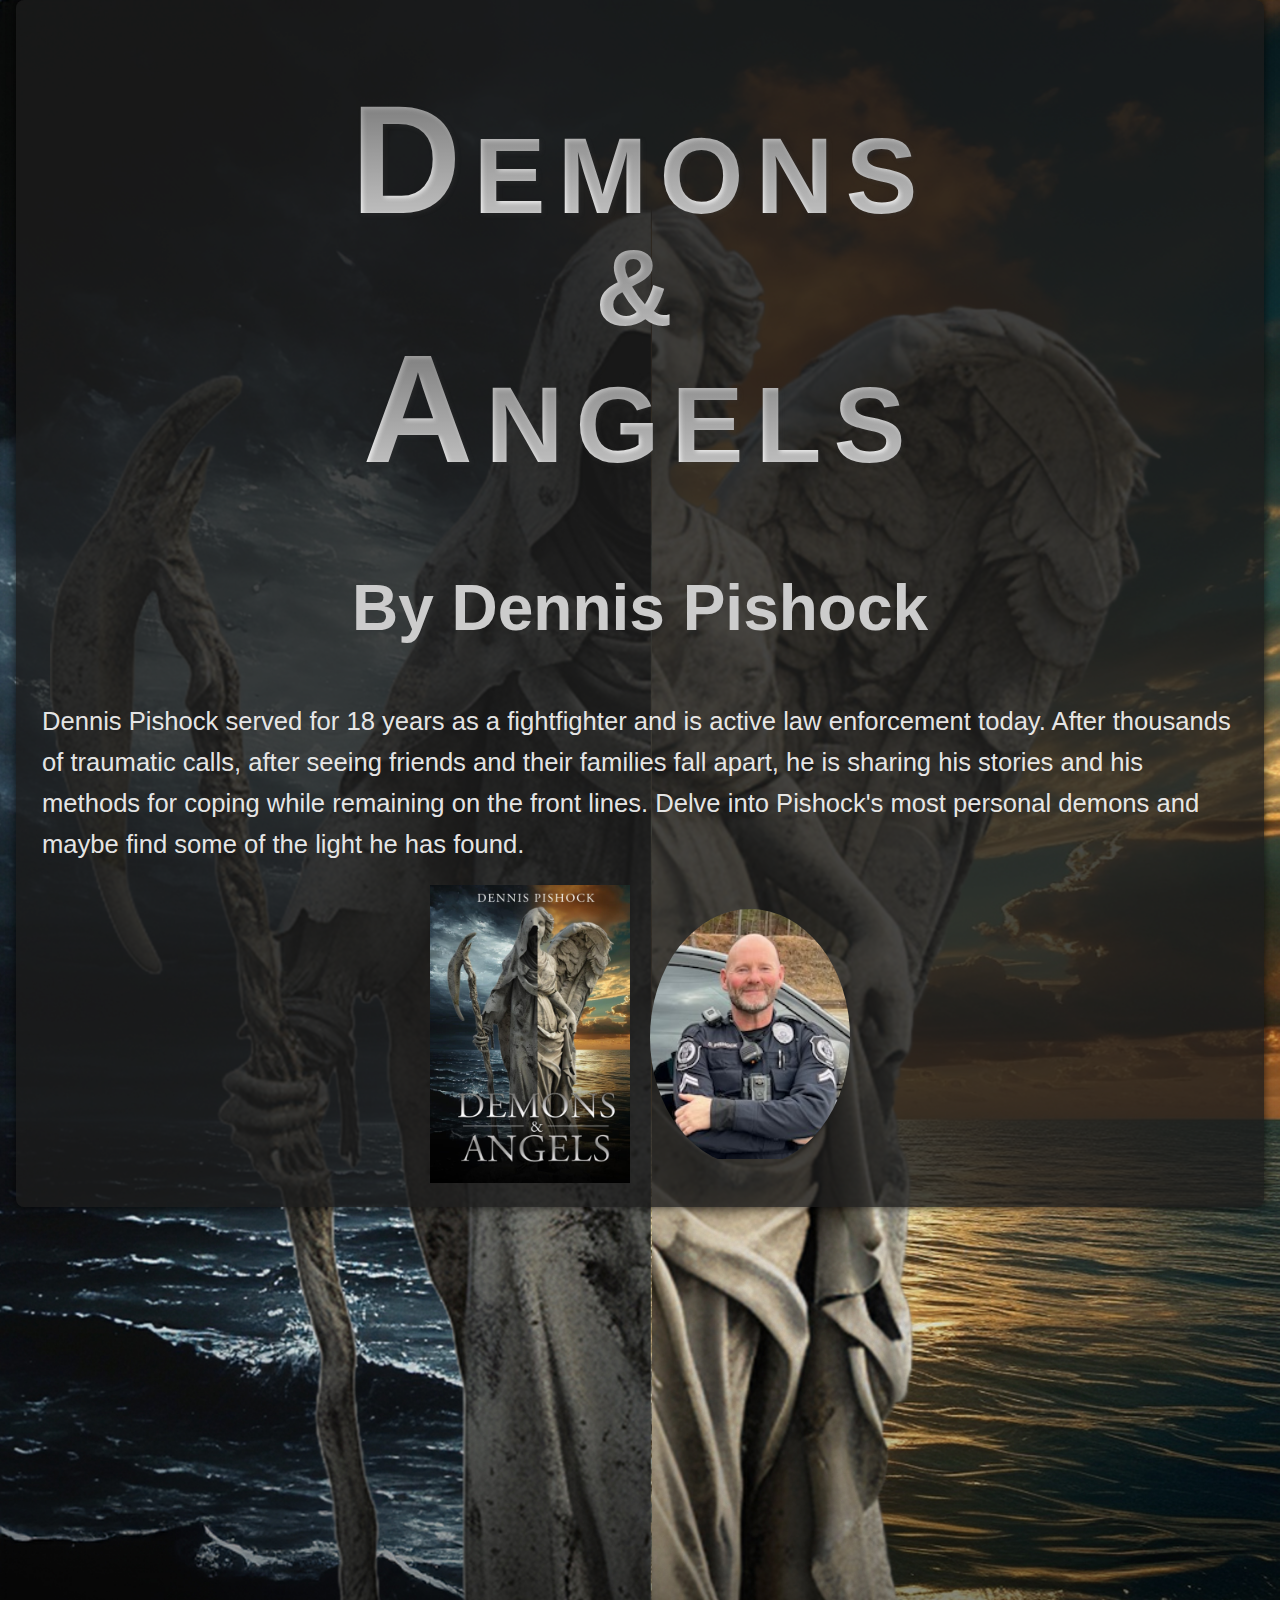
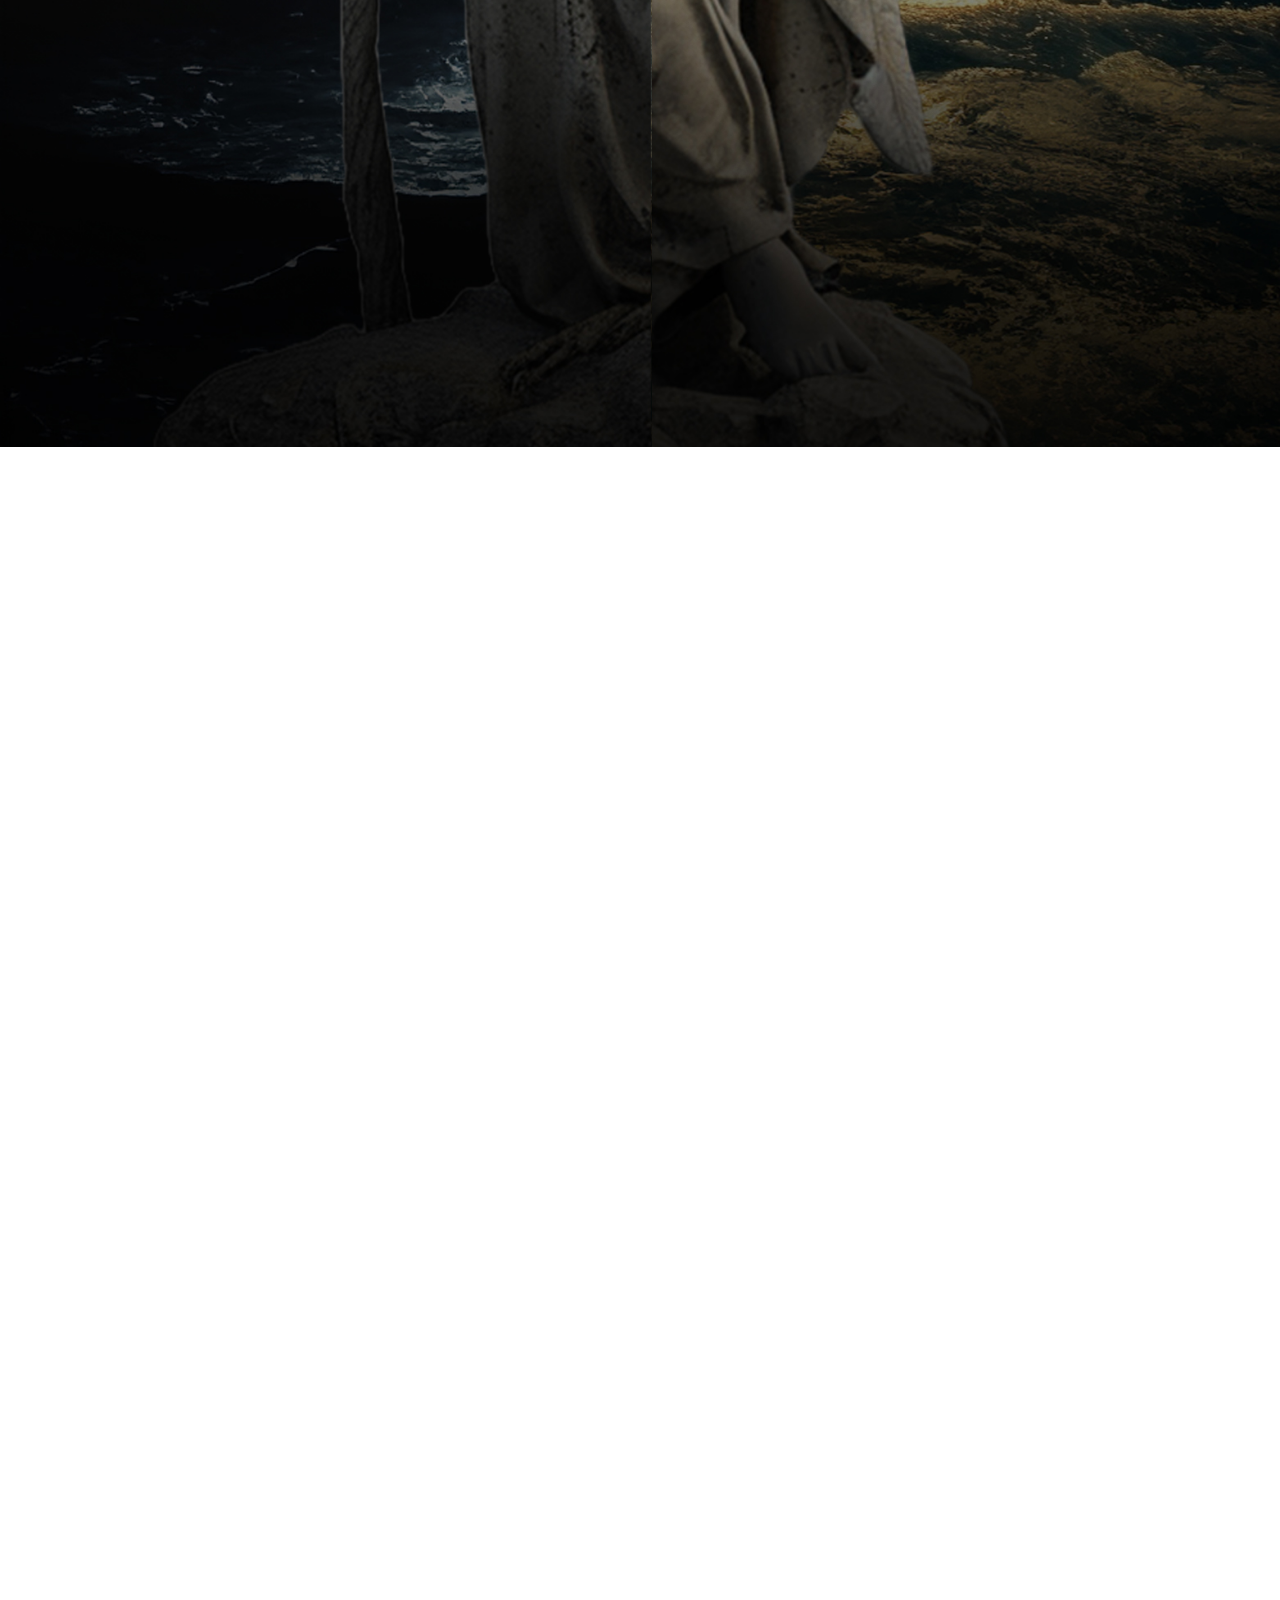
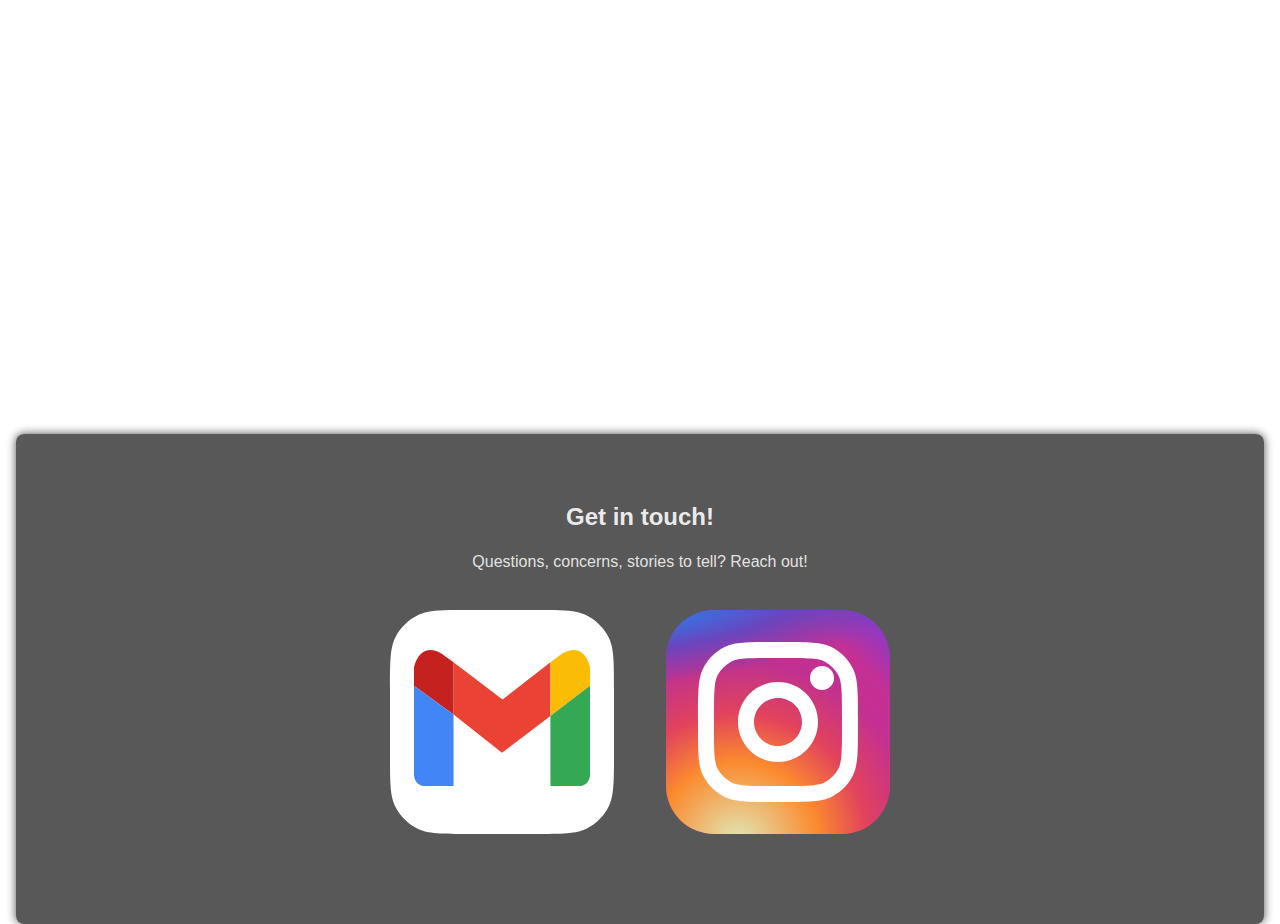
==== commit 1baefa57: "fix: new gtag" ====
--- a/index.html
+++ b/index.html
@@ -2,11 +2,12 @@
 <html lang="en">
 
 	<head>
-		<script>(function(w,d,s,l,i){w[l]=w[l]||[];w[l].push({'gtm.start':
-			new Date().getTime(),event:'gtm.js'});var f=d.getElementsByTagName(s)[0],
-			j=d.createElement(s),dl=l!='dataLayer'?'&l='+l:'';j.async=true;j.src=
-			'https://www.googletagmanager.com/gtm.js?id='+i+dl;f.parentNode.insertBefore(j,f);
-			})(window,document,'script','dataLayer','GTM-PN4RQTBS');
+		<script async src="https://www.googletagmanager.com/gtag/js?id=G-4KRRDDCZMC"></script>
+		<script>
+		  window.dataLayer = window.dataLayer || [];
+		  function gtag(){dataLayer.push(arguments);}
+		  gtag('js', new Date());
+		  gtag('config', 'G-4KRRDDCZMC');
 		</script>
 
 		<meta charset="UTF-8">
@@ -137,4 +138,4 @@
 		</section>
 
 	</body>
-</html>+</html>
--- a/css/styles.css
+++ b/css/styles.css
@@ -1,7 +1,7 @@
 @import url(gallery.css);
 @import url(lightbox.css);
 
-
+/* Color Variables */
 :root {
     --black: #000;
     --blackish-90: rgba(0, 0, 0, 0.90);
@@ -31,10 +31,15 @@
     --bgimage: url('../img/cover_nowords_1563x2500.jpg');
 }
 
+/* Base Styles */
 * {
     margin: 0;
     padding: 0;
     box-sizing: border-box;
+}
+
+html {
+    scroll-behavior: smooth;
 }
 
 body {
@@ -48,10 +53,6 @@
     background-attachment: fixed;
 }
 
-html {
-    scroll-behavior: smooth;
-}
-
 section {
     padding: 4em 0;
     text-align: center;
@@ -64,38 +65,37 @@
     transition: opacity 0.6s ease-out, transform 0.6s ease-out;
 }
 
-section#intro {
-    animation: fadeInImmediate 0.6s ease-out forwards;
-}
-
 section.visible {
     opacity: 1;
     transform: translateY(0);
 }
 
+@keyframes fadeInImmediate {
+    0% {
+        opacity: 0;
+        transform: translateY(50px);
+    }
+    100% {
+        opacity: 1;
+        transform: translateY(0);
+    }
+}
+
 h1, h2 {
     color: var(--whiteish-90);
     margin-bottom: 0.5em;
 }
 
+/* Intro Section */
 #intro {
     padding: 6em 1em 1em 1em;
     color: var(--whiteish-90);
 }
 
 #intro h1 {
-    font-size: 2.5em;
+    font-size: 12vw;
     letter-spacing: 12px;
     margin-bottom: 0.5em;
-}
-
-#intro p {
-    font-size: 2vw;
-}
-
-#intro h1 {
-    font-size: 12vw;
-    text-align: center;
 }
 
 #intro h1 span {
@@ -113,6 +113,37 @@
     top: -7px;
 }
 
+#intro p {
+    font-size: 2vw;
+}
+
+.intro-image {
+    margin-top: 10px;
+    display: flex;
+    flex-direction: column;
+    align-items: center;
+    justify-content: center;
+    text-align: center;
+    gap: 20px;
+}
+
+.intro-image .intro-cover,
+.intro-image .author-image {
+    width: 200px;
+}
+
+.intro-image .author-image {
+    border-radius: 50%;
+    overflow: hidden;
+}
+
+.intro-image .author-image img {
+    width: 100%;
+    height: 100%;
+    object-fit: cover;
+}
+
+/* Typography */
 .titlify {
     background: linear-gradient(to bottom, var(--mediumgrey), var(--white));
     -webkit-background-clip: text;
@@ -132,36 +163,7 @@
     margin: 15px 0px;
 }
 
-.intro-image {
-    margin-top: 10px;
-    display: flex;
-    flex-direction: column;
-    align-items: center;
-    justify-content: center;
-    text-align: center;
-    gap: 20px;
-}
-
-.intro-image .intro-cover {
-    width: 200px;
-}
-
-.intro-image .author-image {
-    width: 200px;
-    border-radius: 50%;
-    overflow: hidden;
-}
-
-.intro-image .author-image img {
-    width: 100%;
-    height: 100%;
-    object-fit: cover;
-}
-
-.greybox {
-    background-color: var(--lightgrey-20);
-}
-
+/* Synopsis Section */
 #synopsis {
     background-color: var(--darkgrey-80);
     padding: 2vw;
@@ -189,6 +191,7 @@
     background-color: var(--blue);
 }
 
+/* Buy Section */
 #buy {
     background-color: var(--blackish-80);
     padding: 2em 1em;
@@ -226,6 +229,7 @@
     box-shadow: 0 2px 4px rgba(0, 0, 0, 0.2);
 }
 
+/* Reviews Section */
 #reviews {
     margin-top: 2em;
     padding: 1vw;
@@ -286,6 +290,7 @@
     text-decoration: underline;
 }
 
+/* Gallery Section */
 #gallery {
     position: relative;
     overflow: hidden;
@@ -294,6 +299,7 @@
     text-align: center;
 }
 
+/* Contact Section */
 #contact {
     opacity: 1;
     background-color: var(--darkgrey-80);
@@ -324,19 +330,20 @@
     color: var(--blue);
 }
 
-
+/* Miscellaneous */
 .copyblock {
     text-align: left;
     padding: 10px;
 }
 
+/* Media Queries */
 @media (max-width: 768px) {
     #buy ul {
         flex-direction: column;
     }
 
     #intro p {
-        font-size: 4.5vw;
+        font-size: 3.5vw;
     }
 
     #intro h1 {
@@ -350,7 +357,11 @@
 
     #synopsis p {
         font-size: 3vw;
-    }    
+    }
+
+    .byline {
+        font-size: 4.5vw
+    }
 }
 
 @media (max-width: 500px) {
@@ -381,18 +392,3 @@
         flex-direction: row;
     }
 }
-
-@media (max-width: 500px) {
-
-}
-
-@keyframes fadeInImmediate {
-    0% {
-        opacity: 0;
-        transform: translateY(50px);
-    }
-    100% {
-        opacity: 1;
-        transform: translateY(0);
-    }
-}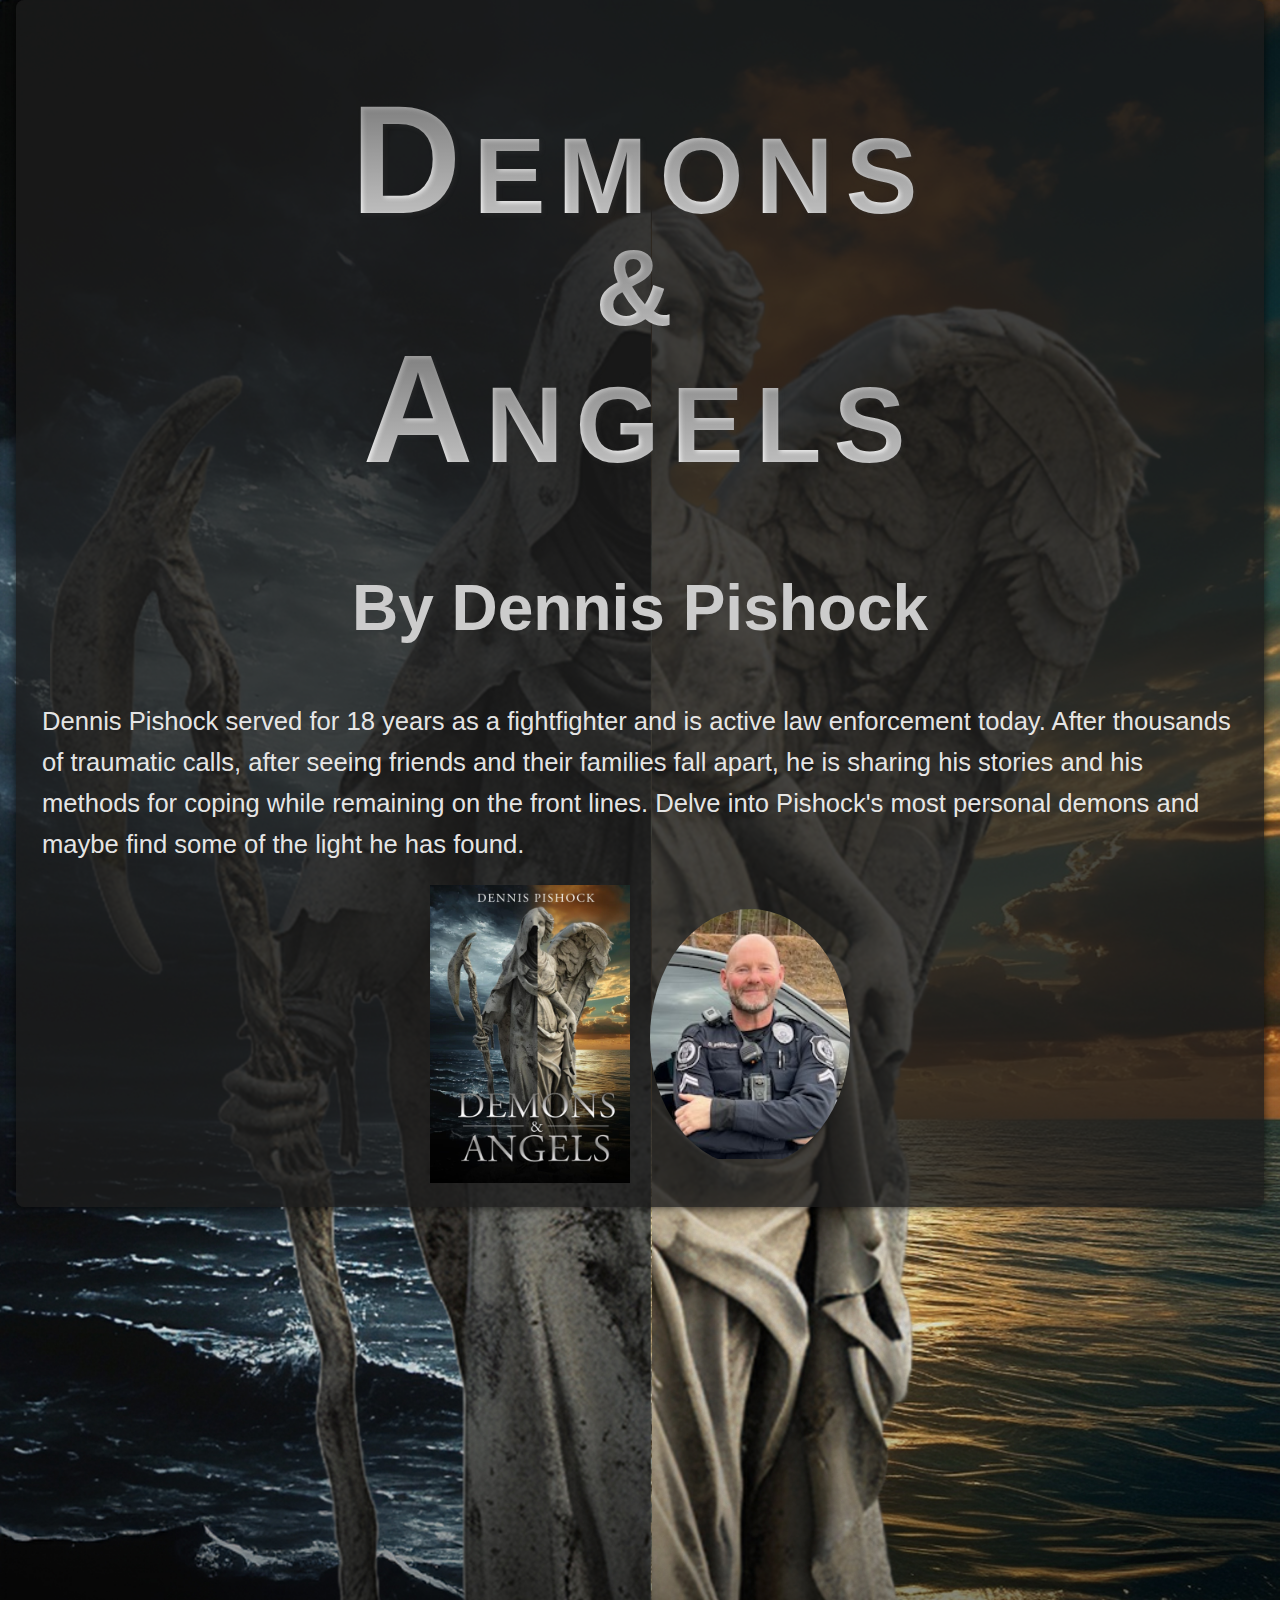
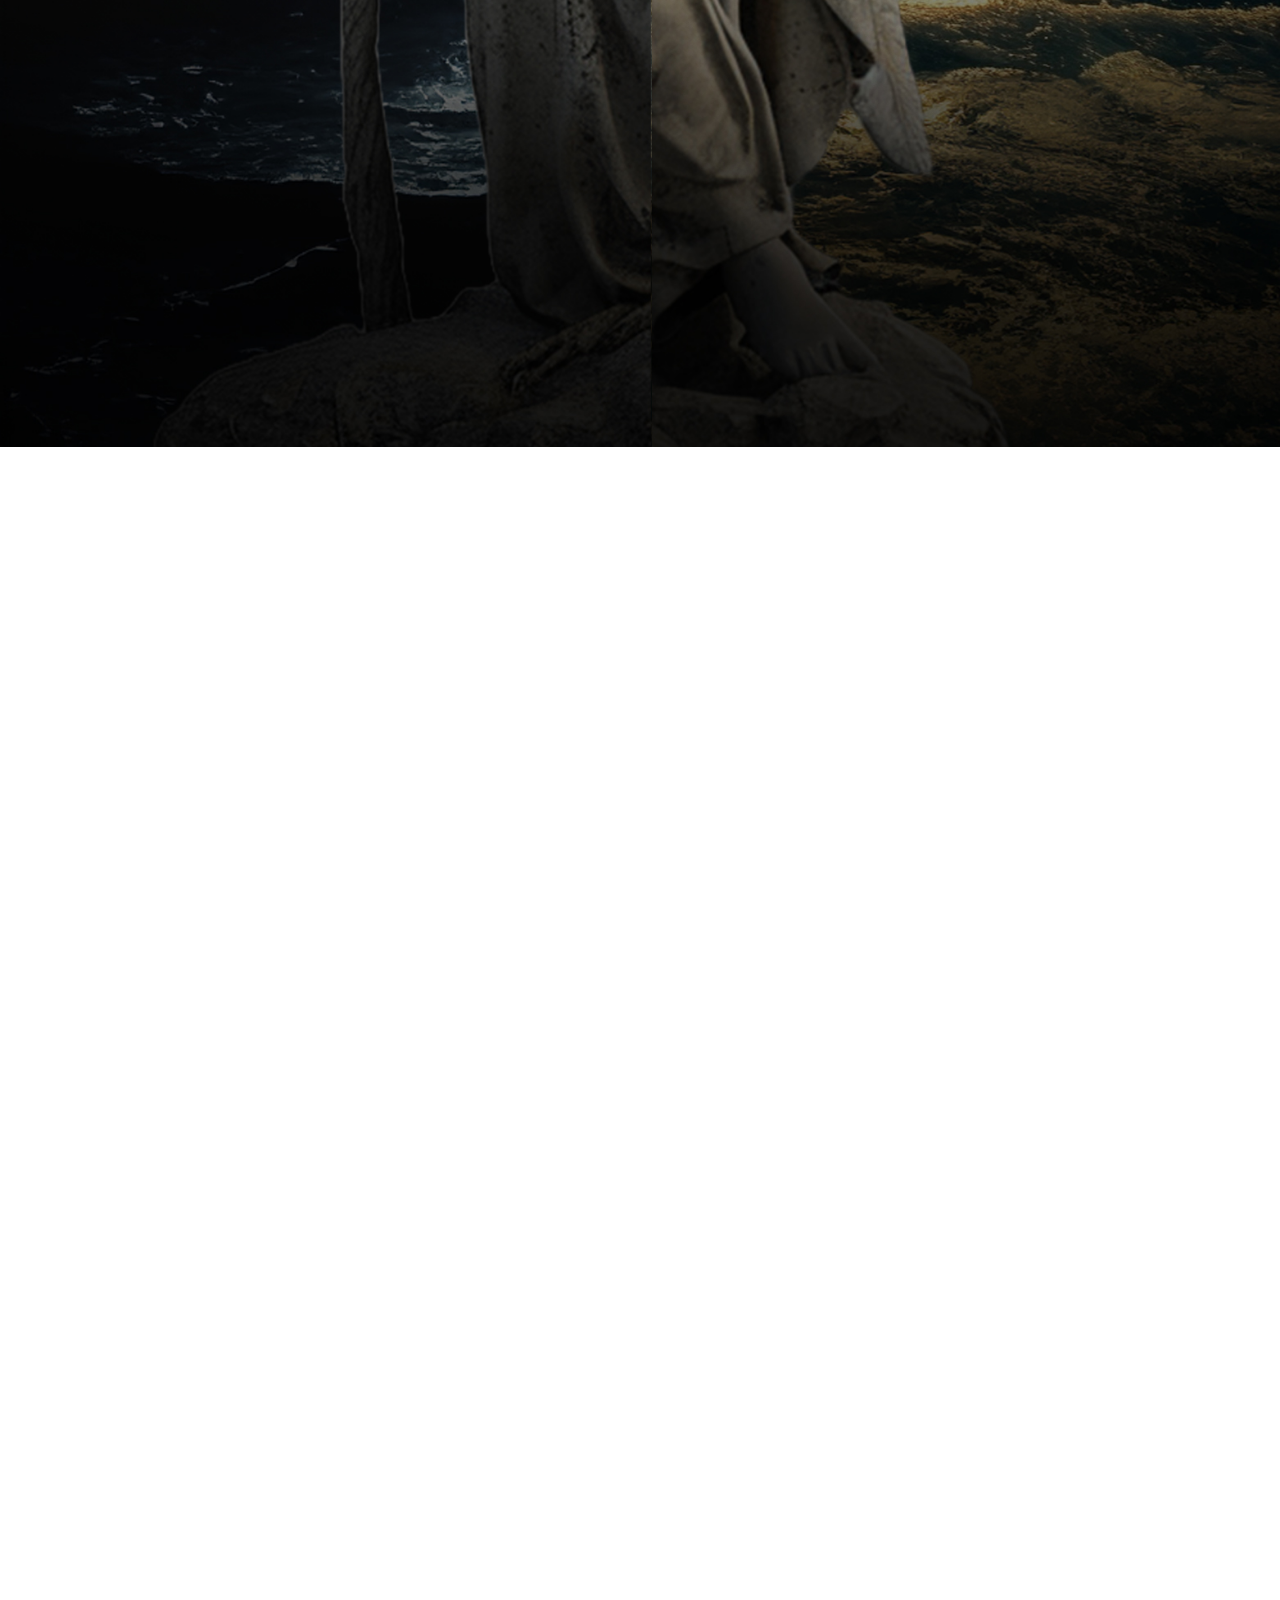
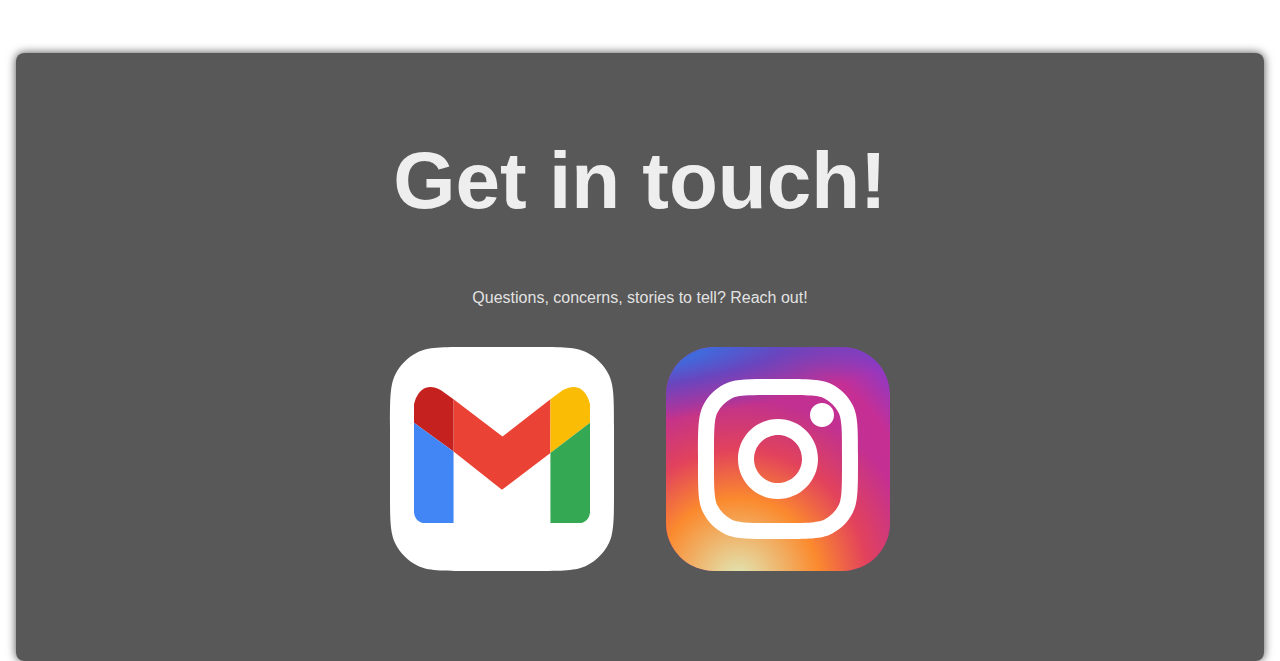
==== commit db5c7d75: "feat: add new event listing and styling" ====
--- a/index.html
+++ b/index.html
@@ -2,12 +2,11 @@
 <html lang="en">
 
 	<head>
-		<script async src="https://www.googletagmanager.com/gtag/js?id=G-4KRRDDCZMC"></script>
-		<script>
-		  window.dataLayer = window.dataLayer || [];
-		  function gtag(){dataLayer.push(arguments);}
-		  gtag('js', new Date());
-		  gtag('config', 'G-4KRRDDCZMC');
+		<script>(function(w,d,s,l,i){w[l]=w[l]||[];w[l].push({'gtm.start':
+			new Date().getTime(),event:'gtm.js'});var f=d.getElementsByTagName(s)[0],
+			j=d.createElement(s),dl=l!='dataLayer'?'&l='+l:'';j.async=true;j.src=
+			'https://www.googletagmanager.com/gtm.js?id='+i+dl;f.parentNode.insertBefore(j,f);
+			})(window,document,'script','dataLayer','GTM-PN4RQTBS');
 		</script>
 
 		<meta charset="UTF-8">
@@ -114,6 +113,19 @@
 
 		</section>
 
+		<section id="events">
+			<h2>Upcoming Events</h2>
+			
+			<div class="event">
+				<div class="event-title">Book signing at Buck Bald Brewing</div>
+				<div class="event-date">Saturday, October 12 2024</div>
+				<div class="event-address">160 Ocoee St Copperhill, TN 37317</div>
+				<div class="event-image"><a href="https://buckbaldbrewing.com/" target="_blank" rel="noopener"><img src="img/buckbaldbrewing_october12.png" alt="instagram image from buckbaldbrewing"></a></div>
+			</div>
+
+		</section>
+
+
 		<section id="gallery">
 			<h2>Photo Gallery</h2>
 			<ol></ol>
@@ -138,4 +150,4 @@
 		</section>
 
 	</body>
-</html>
+</html>--- a/css/styles.css
+++ b/css/styles.css
@@ -84,6 +84,7 @@
 h1, h2 {
     color: var(--whiteish-90);
     margin-bottom: 0.5em;
+    font-size: 5em;
 }
 
 /* Intro Section */
@@ -190,6 +191,36 @@
 #synopsis button:hover {
     background-color: var(--blue);
 }
+
+
+/* Event Section */
+#events {
+    background-color: var(--darkgrey-80);
+    padding: 2vw;
+}
+
+#events .event .event-title {
+    font-size: 2.5em;
+    font-weight: 700;
+}
+
+#events .event .event-date {
+    font-size: 2em;
+}
+
+#events .event .event-address {
+    font-size: 2em;
+}
+
+#events .event .event-image {
+    font-size: 2em;
+}
+
+#events .event .event-image img {
+    width: 100%;
+    max-width: 550px;
+}
+
 
 /* Buy Section */
 #buy {
